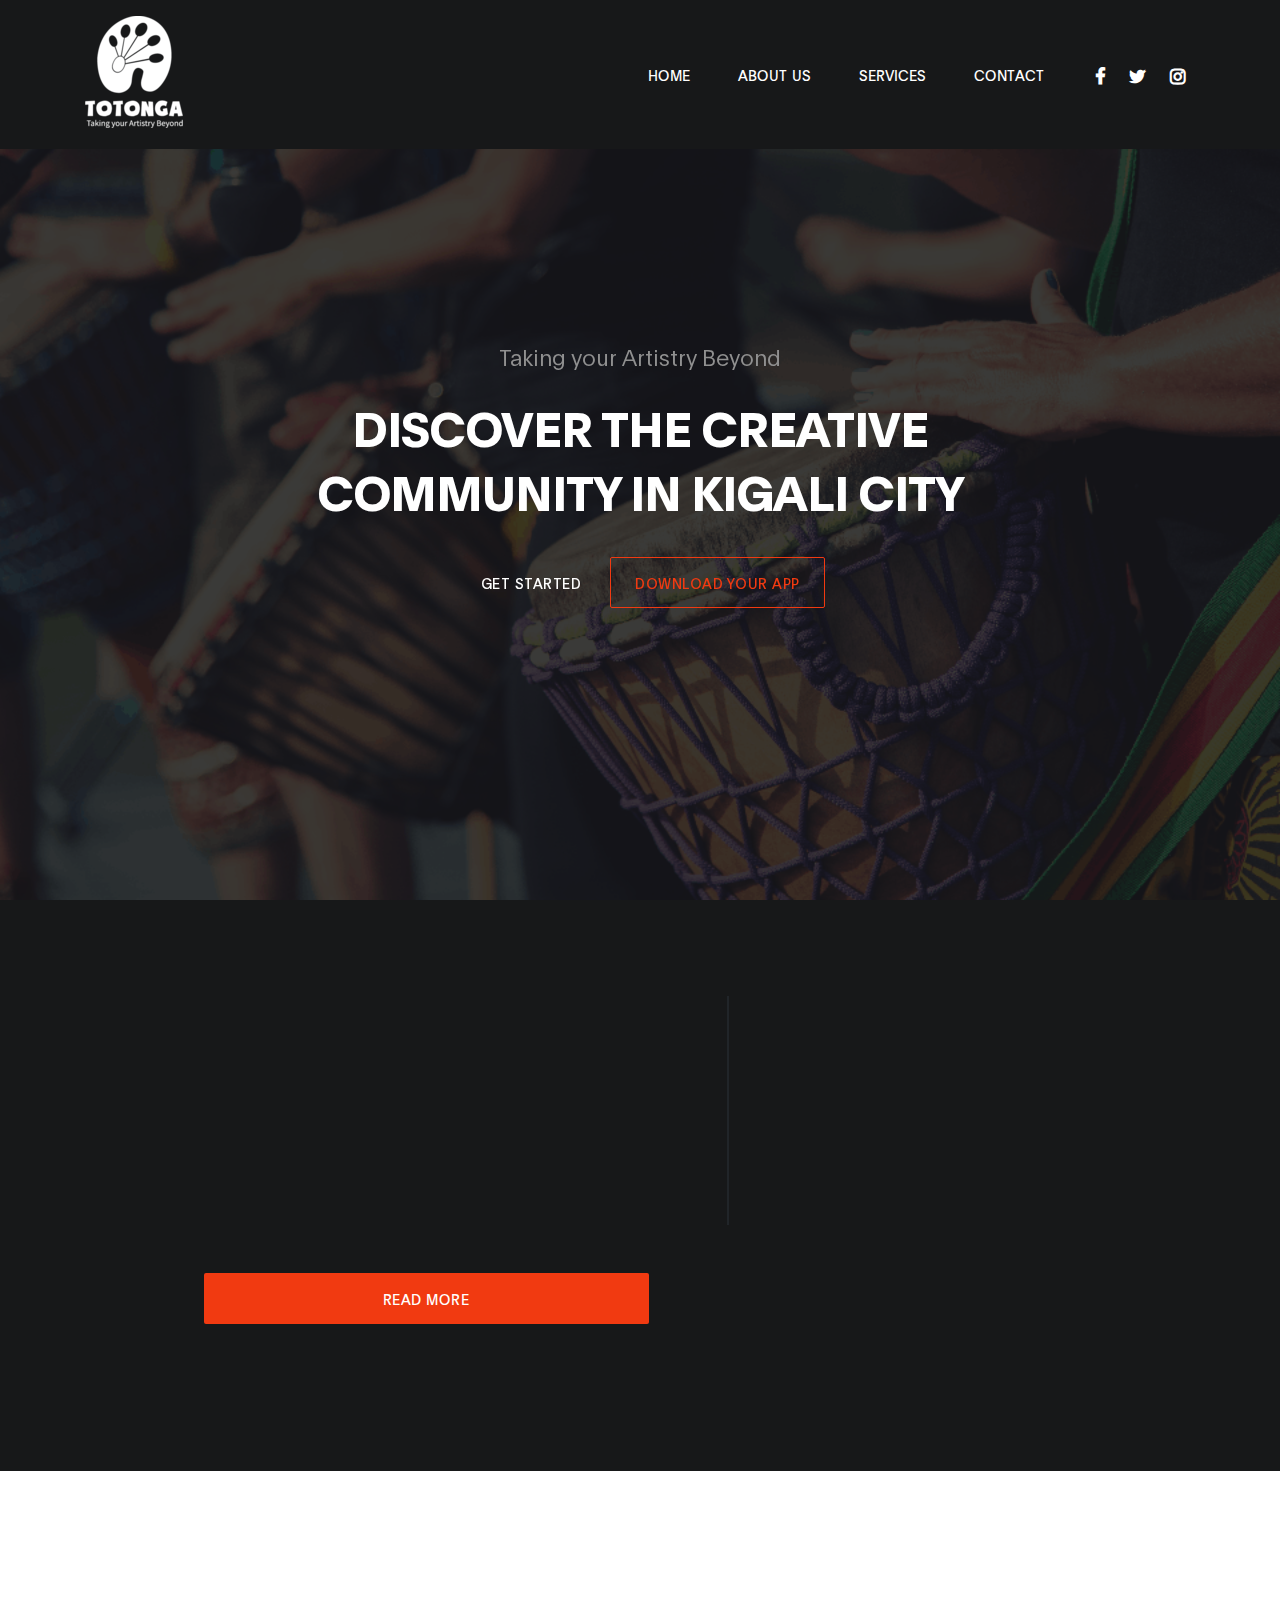
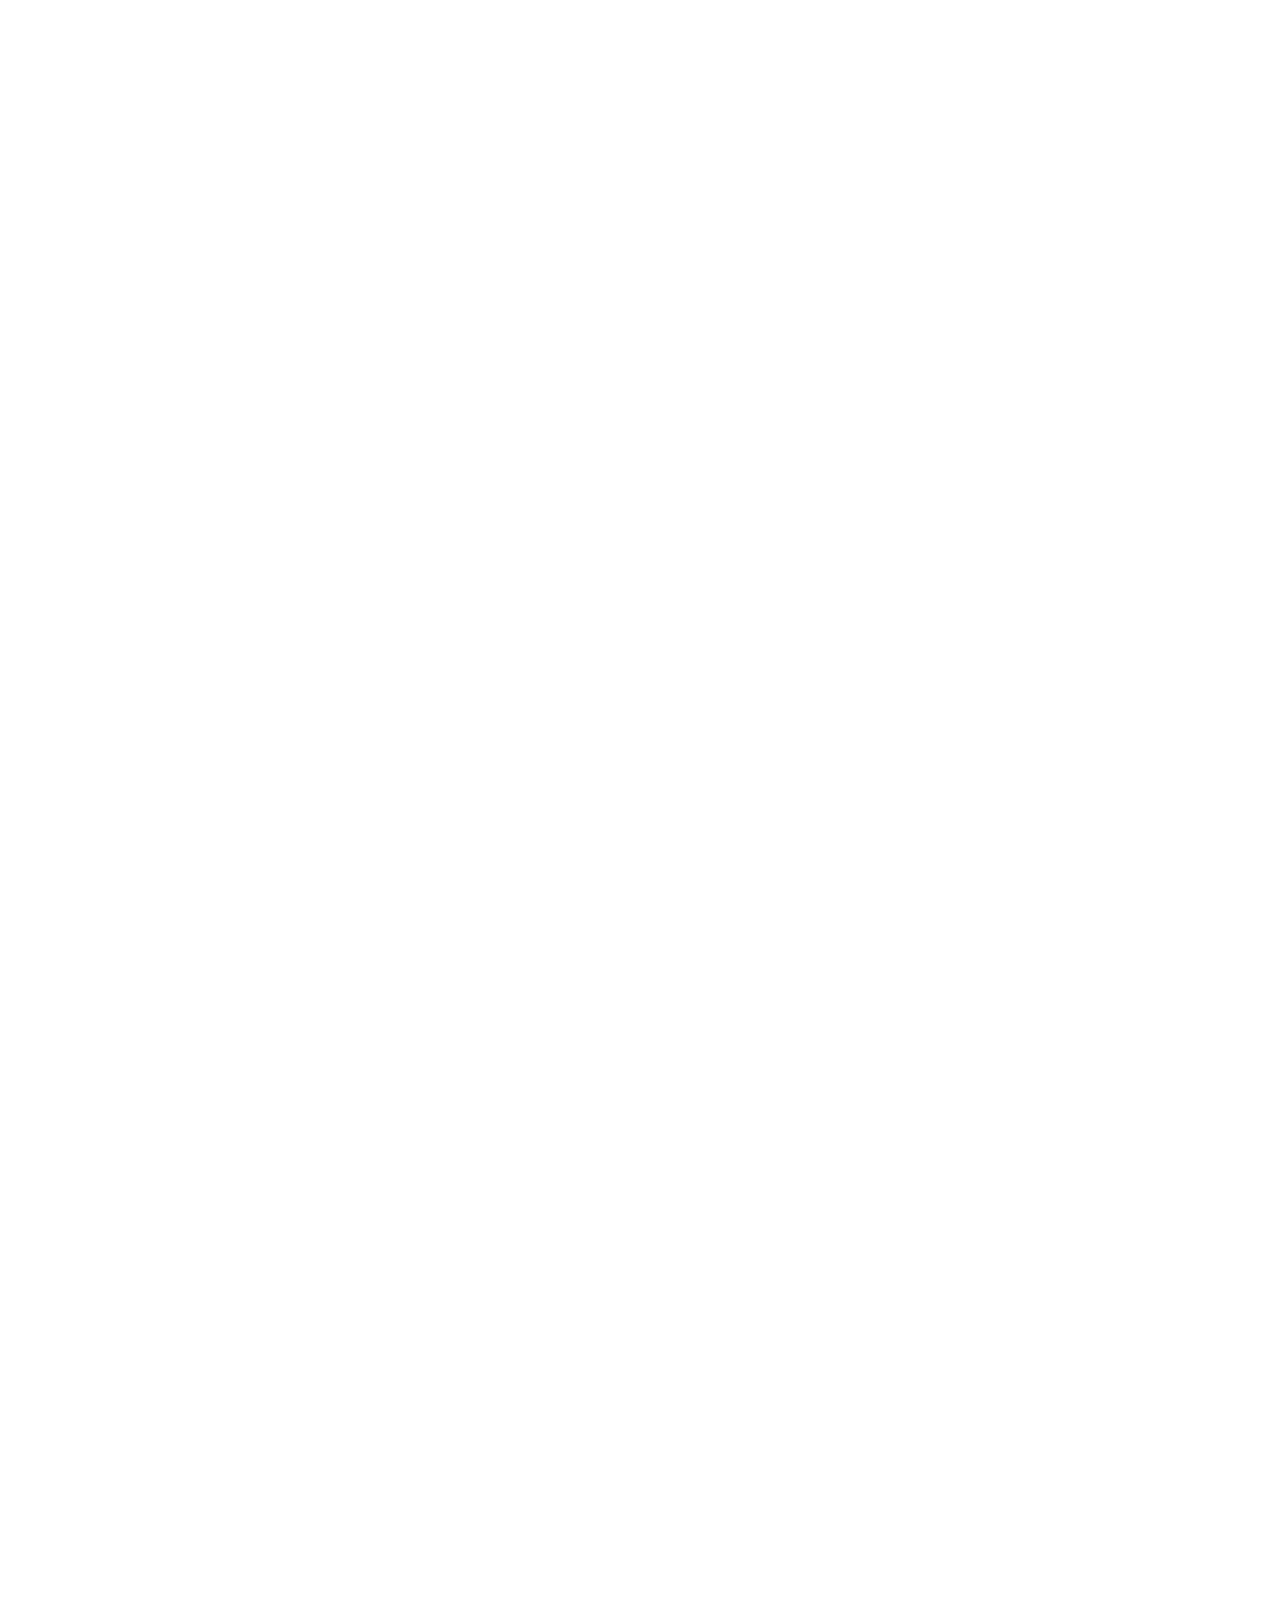
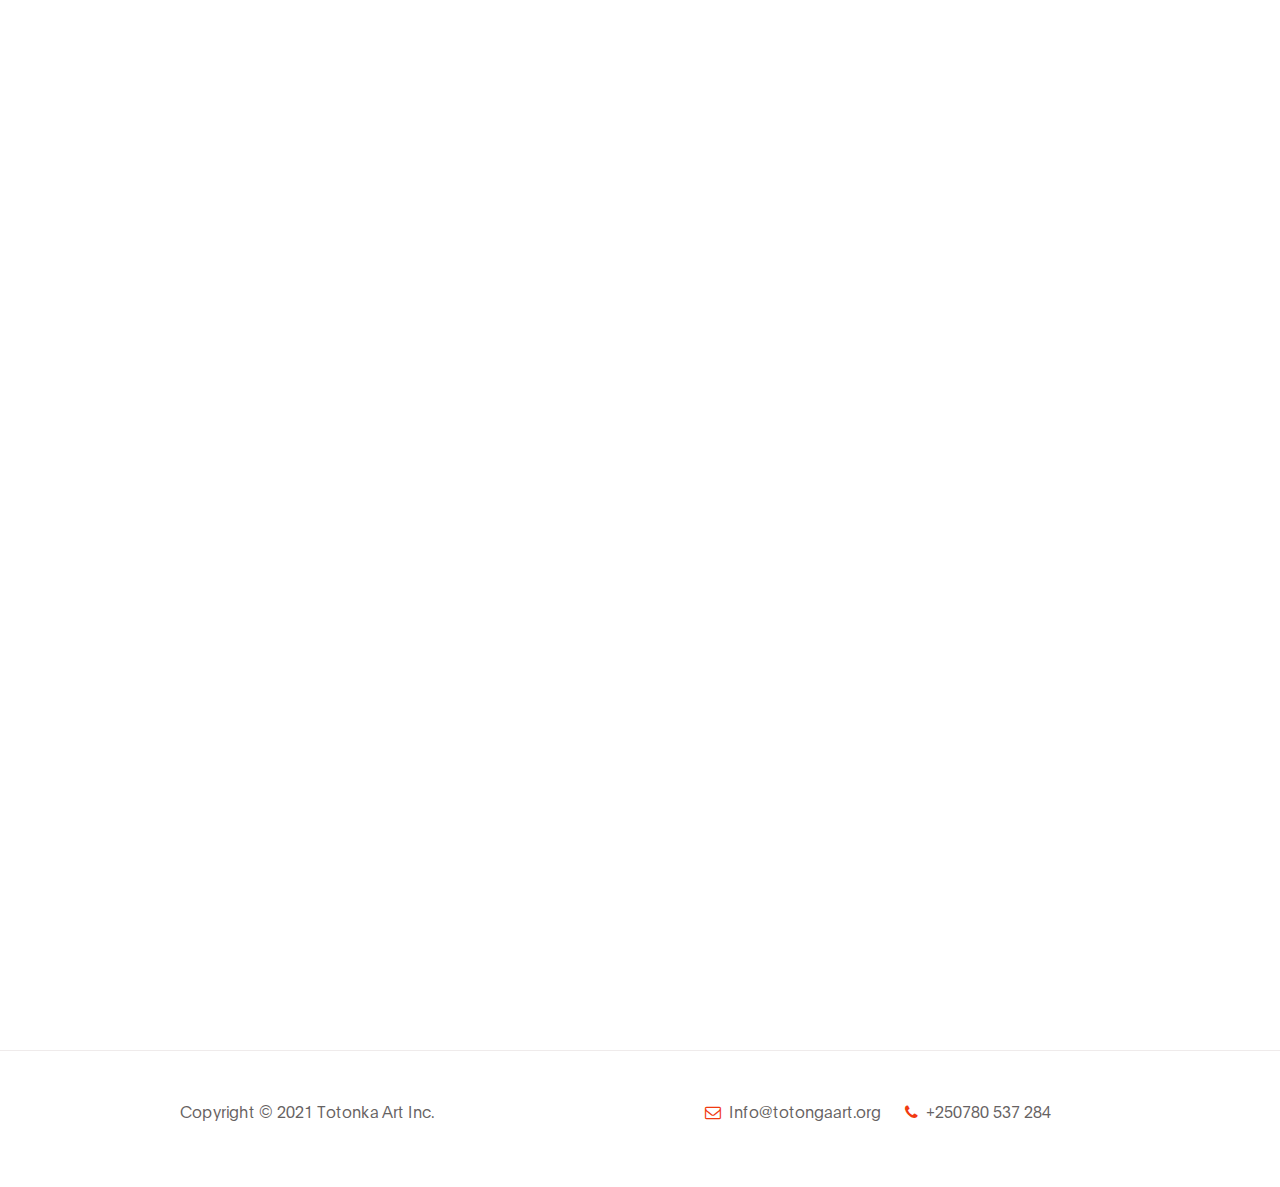
==== about.html @ 91b8739f "totonga arts" ====
<!DOCTYPE html>
<html lang="en">

<head>

    <title>Totonga Art </title>

    <meta charset="UTF-8">
    <meta http-equiv="X-UA-Compatible" content="IE=Edge">
    <meta name="description" content="">
    <meta name="keywords" content="">
    <meta name="author" content="">
    <meta name="viewport" content="width=device-width, initial-scale=1, maximum-scale=1">

    <link rel="stylesheet" href="css/bootstrap.min.css">
    <link rel="stylesheet" href="css/font-awesome.min.css">
    <link rel="stylesheet" href="css/aos.css">

    <!-- MAIN CSS -->
    <link rel="stylesheet" href="css/tooplate-gymso-style.css">

</head>

<body data-spy="scroll" data-target="#navbarNav" data-offset="50">

    <!-- MENU BAR -->
    <nav class="navbar navbar-expand-lg fixed-top">
        <div class="container">

            <a class="navbar-brand" href="index.html"><img src="images/logo.png"></a>

            <button class="navbar-toggler" type="button" data-toggle="collapse" data-target="#navbarNav"
                aria-controls="navbarNav" aria-expanded="false" aria-label="Toggle navigation">
                <span class="navbar-toggler-icon"></span>
            </button>

            <div class="collapse navbar-collapse" id="navbarNav">
                <ul class="navbar-nav ml-lg-auto">
                    <li class="nav-item">
                        <a href="index.html" class="nav-link smoothScroll">Home</a>
                    </li>

                    <li class="nav-item">
                        <a href="about.html" class="nav-link smoothScroll">About Us</a>
                    </li>

                    <li class="nav-item">
                        <a href="service.html" class="nav-link smoothScroll">Services</a>
                    </li>

                    <li class="nav-item">
                        <a href="#contact" class="nav-link smoothScroll">Contact</a>
                    </li>
                </ul>

                <ul class="social-icon ml-lg-3">
                    <li><a href="#" class="fa fa-facebook"></a></li>
                    <li><a href="#" class="fa fa-twitter"></a></li>
                    <li><a href="#" class="fa fa-instagram"></a></li>
                </ul>
            </div>

        </div>
    </nav>


    <!-- HERO -->
    <section class="hero d-flex flex-column justify-content-center align-items-center" id="home">

        <div class="bg-overlay"></div>

        <div class="container">
            <div class="row">

                <div class="col-lg-8 col-md-10 mx-auto col-12">
                    <div class="hero-text mt-5 text-center">

                        <h6 data-aos="fade-up" data-aos-delay="300">Taking your Artistry Beyond</h6>

                        <h1 class="text-white" data-aos="fade-up" data-aos-delay="500">Discover the Creative Community
                            in Kigali City</h1>

                        <a href="#feature" class="btn custom-btn mt-3" data-aos="fade-up" data-aos-delay="600">Get
                            started</a>

                        <a href="#about" class="btn custom-btn bordered mt-3" data-aos="fade-up"
                            data-aos-delay="700">Download your app</a>

                    </div>
                </div>

            </div>
        </div>
    </section>


    <section class="feature" id="feature">
        <div class="container">
            <div class="row">

                <div class="d-flex flex-column justify-content-center ml-lg-auto mr-lg-5 col-lg-5 col-md-6 col-12">
                    <h2 class="mb-3 text-white" data-aos="fade-up">New to Totonga Art?</h2>

                    <h6 class="mb-4 text-white" data-aos="fade-up"> Connecting artistry with digital
                        technology in Afrika</h6>

                    <p data-aos="fade-up" data-aos-delay="200">Using our tech based product to guide emerging
                        creatives into maximizing their fullest potentials and equipping them with
                        <a rel="nofollow" href="" target="_parent">the right</a> production and distribution tools
                        needed for their artistry.
                    </p>

                    <a href="leadership.html" class="btn custom-btn bg-color mt-3" data-target="_parent">Read More</a>
                    <a href="#" class="btn custom-btn bg-color mt-3" data-aos="fade-up" data-aos-delay="300"
                     data-toggle="modal" data-target="#membershipForm">Become a member today</a>
                </div>

                <div class="mr-lg-auto mt-3 col-lg-4 col-md-6 col-12">
                    <div class="about-working-hours">
                        <div>

                            <h2 class="mb-4 text-white" data-aos="fade-up" data-aos-delay="500">Working hours</h2>

                            <strong class="d-block" data-aos="fade-up" data-aos-delay="600">Sunday : Closed</strong>

                            <strong class="mt-3 d-block" data-aos="fade-up" data-aos-delay="700">Monday -
                                Friday</strong>

                            <p data-aos="fade-up" data-aos-delay="800">7:00 AM - 10:00 PM</p>

                            <strong class="mt-3 d-block" data-aos="fade-up" data-aos-delay="700">Saturday</strong>

                            <p data-aos="fade-up" data-aos-delay="800">6:00 AM - 4:00 PM</p>
                        </div>
                    </div>
                </div>
            </div>

        </div>
        </div>
    </section>


    <!-- ABOUT -->
    


    <!-- CLASS -->
    <section class="class section" id="class">
        <div class="container">
            <div class="row">

                <div class="col-lg-12 col-12 text-center mb-5">
                    <h6 data-aos="fade-up">What we do 
                    </h6>

                    <h2 data-aos="fade-up" data-aos-delay="200">Our Work</h2>
                </div>

                <div class="col-lg-4 col-md-6 col-12" data-aos="fade-up" data-aos-delay="400">
                    <div class="class-thumb">
                        <img src="images/class/dessiminate.png" class="img-fluid" alt="Class">

                        <div class="class-info">
                            <h3 class="mb-1">We Give Info 
                            </h3>
                            <p class="mt-3">Our Product gives information on almost all creative activities in Kigali, Rwanda, and Freetown, Sierra Leone. Once a customer login into our app or platform, they will access comprehensive data on    Production Houses, Art Centers,  Fashion Companies, Film Makers & Producers, Instrumentalists, Studios,  Sound Engineers & Producers, Cinematographers & More. 
                            </p>
                        </div>
                    </div>
                </div>

                <div class="mt-5 mt-lg-0 mt-md-0 col-lg-4 col-md-6 col-12" data-aos="fade-up" data-aos-delay="500">
                    <div class="class-thumb">
                        <img src="images/class/brand.jpg" class="img-fluid" alt="Class">

                        <div class="class-info">
                            <h3 class="mb-1">We Receive Info</h3>

                            <p class="mt-3">Our product can only give what we have!.  We collect data on almost all creative activities ranging from  Production Houses, Art Centers,  Fashion Companies, Film Makers & Producers, Instrumentalists, Studios,  Sound Engineers & Producers, Cinematographers & More.  We then input that information into our database and make it generally accessible to our customers.  
                            </p>
                        </div>
                    </div>
                </div>

                <div class="mt-5 mt-lg-0 col-lg-4 col-md-6 col-12" data-aos="fade-up" data-aos-delay="600">
                    <div class="class-thumb">
                        <img src="images/class/pic.jpg" class="img-fluid" alt="Class">

                        <div class="class-info">
                            <h3 class="mb-1">We disseminate Info</h3>

                            <p class="mt-3">Once you become a customer of Totonga Art, we genuinely promote your business at all levels. We use all our social media channels to promote your art, including branding and promotion from our official YOUTUBE and  App subscription channels. </p>
                        </div>
                    </div>
                </div>

            </div>
        </div>
    </section>
    <section class="class section" id="class">
        <div class="container">
            <div class="row">

                <div class="col-lg-12 col-12 text-center mb-5">
                    <h6 data-aos="fade-up">What we do 
                    </h6>

                    <h2 data-aos="fade-up" data-aos-delay="200">Our Work</h2>
                </div>

                <div class="col-lg-4 col-md-6 col-12" data-aos="fade-up" data-aos-delay="400">
                    <div class="class-thumb">
                        <img src="images/class/dessiminate.png" class="img-fluid" alt="Class">

                        <div class="class-info">
                            <h3 class="mb-1">We Give Info 
                            </h3>
                            <p class="mt-3">Our Product gives information on almost all creative activities in Kigali, Rwanda, and Freetown, Sierra Leone. Once a customer login into our app or platform, they will access comprehensive data on    Production Houses, Art Centers,  Fashion Companies, Film Makers & Producers, Instrumentalists, Studios,  Sound Engineers & Producers, Cinematographers & More. 
                            </p>
                        </div>
                    </div>
                </div>

                <div class="mt-5 mt-lg-0 mt-md-0 col-lg-4 col-md-6 col-12" data-aos="fade-up" data-aos-delay="500">
                    <div class="class-thumb">
                        <img src="images/class/brand.jpg" class="img-fluid" alt="Class">

                        <div class="class-info">
                            <h3 class="mb-1">We Receive Info</h3>

                            <p class="mt-3">Our product can only give what we have!.  We collect data on almost all creative activities ranging from  Production Houses, Art Centers,  Fashion Companies, Film Makers & Producers, Instrumentalists, Studios,  Sound Engineers & Producers, Cinematographers & More.  We then input that information into our database and make it generally accessible to our customers.  
                            </p>
                        </div>
                    </div>
                </div>

                <div class="mt-5 mt-lg-0 col-lg-4 col-md-6 col-12" data-aos="fade-up" data-aos-delay="600">
                    <div class="class-thumb">
                        <img src="images/class/pic.jpg" class="img-fluid" alt="Class">

                        <div class="class-info">
                            <h3 class="mb-1">We disseminate Info</h3>

                            <p class="mt-3">Once you become a customer of Totonga Art, we genuinely promote your business at all levels. We use all our social media channels to promote your art, including branding and promotion from our official YOUTUBE and  App subscription channels. </p>
                        </div>
                    </div>
                </div>

            </div>
        </div>
    </section>


   
    <!-- CONTACT -->
    <section class="contact section" id="contact">
        <div class="container">
            <div class="row">

                <div class="ml-auto col-lg-5 col-md-6 col-12">
                    <h2 class="mb-4 pb-2" data-aos="fade-up" data-aos-delay="200">Feel free to ask anything</h2>

                    <form action="#" method="post" class="contact-form webform" data-aos="fade-up" data-aos-delay="400"
                        role="form">
                        <input type="text" class="form-control" name="cf-name" placeholder="Name">

                        <input type="email" class="form-control" name="cf-email" placeholder="Email">

                        <textarea class="form-control" rows="5" name="cf-message" placeholder="Message"></textarea>

                        <button type="submit" class="form-control" id="submit-button" name="submit">Send
                            Message</button>
                    </form>
                </div>

                <div class="mx-auto mt-4 mt-lg-0 mt-md-0 col-lg-5 col-md-6 col-12">
                    <h2 class="mb-4" data-aos="fade-up" data-aos-delay="600">Where you can <span>find us</span></h2>

                    <p data-aos="fade-up" data-aos-delay="800"><i class="fa fa-map-marker mr-1"></i> KG 601 St,#41, Remera, Kigali, Rwanda.</p>

                    <div class="google-map" data-aos="fade-up" data-aos-delay="900">
                        <iframe
                            src="https://www.google.com/maps/embed?pb=!1m18!1m12!1m3!1d15949.83409167299!2d30.115032818904776!3d-1.970696927012453!2m3!1f0!2f0!3f0!3m2!1i1024!2i768!4f13.1!3m3!1m2!1s0x19dca7b0a3c391f5%3A0x22cc83060ed1bf2c!2sKabeza%2C%20Kigali!5e0!3m2!1sen!2srw!4v1640179967118!5m2!1sen!2srw"
                            width="1920" height="250" frameborder="0" style="border:0;" allowfullscreen=""></iframe>
                    </div>
                </div>
            </div>
        </div>
    </section>


    <!-- FOOTER -->
    <footer class="site-footer">
        <div class="container">
            <div class="row">

                <div class="ml-auto col-lg-4 col-md-5">
                    <p class="copyright-text">Copyright &copy; 2021 Totonka Art Inc.</p>
                </div>

                <div class="d-flex justify-content-center mx-auto col-lg-5 col-md-7 col-12">
                    <p class="mr-4">
                        <i class="fa fa-envelope-o mr-1"></i>
                        <a href="mailto:Info@totongaart.org ">Info@totongaart.org </a>
                    </p>

                    <p><i class="fa fa-phone mr-1"></i> +250780 537 284
                    </p>
                </div>

            </div>
        </div>
    </footer>

    <!-- Modal -->
    <div class="modal fade" id="membershipForm" tabindex="-1" role="dialog" aria-labelledby="membershipFormLabel"
        aria-hidden="true">
        <div class="modal-dialog" role="document">

            <div class="modal-content">
                <div class="modal-header">

                    <h2 class="modal-title" id="membershipFormLabel">Membership Form</h2>

                    <button type="button" class="close" data-dismiss="modal" aria-label="Close">
                        <span aria-hidden="true">&times;</span>
                    </button>
                </div>

                <div class="modal-body">
                    <form class="membership-form webform" role="form">
                        <input type="text" class="form-control" name="cf-name" placeholder="John Doe">

                        <input type="email" class="form-control" name="cf-email" placeholder="Johndoe@gmail.com">

                        <input type="tel" class="form-control" name="cf-phone" placeholder="123-456-7890"
                            pattern="[0-9]{3}-[0-9]{3}-[0-9]{4}" required>

                        <textarea class="form-control" rows="3" name="cf-message"
                            placeholder="Additional Message"></textarea>

                        <button type="submit" class="form-control" id="submit-button" name="submit">Submit
                            Button</button>

                        <div class="custom-control custom-checkbox">
                            <input type="checkbox" class="custom-control-input" id="signup-agree">
                            <label class="custom-control-label text-small text-muted" for="signup-agree">I agree to the
                                <a href="#">Terms &amp;Conditions</a>
                            </label>
                        </div>
                    </form>
                </div>

                <div class="modal-footer"></div>

            </div>
        </div>
    </div>

    <!-- SCRIPTS -->
    <script src="js/jquery.min.js"></script>
    <script src="js/bootstrap.min.js"></script>
    <script src="js/aos.js"></script>
    <script src="js/smoothscroll.js"></script>
    <script src="js/custom.js"></script>

</body>

</html>
---- css/tooplate-gymso-style.css ----
/*

Totonga Art

*/


  @font-face {
      font-family: 'Plain';
      src: url('../fonts/Plain-Regular.woff2') format('woff2'),
          url('../fonts/Plain-Regular.woff') format('woff');
      font-weight: normal;
      font-style: normal;
  }

  @font-face {
      font-family: 'Plain';
      src: url('../fonts/Plain-Light.woff2') format('woff2'),
          url('../fonts/Plain-Light.woff') format('woff');
      font-weight: 300;
      font-style: normal;
  }

  @font-face {
      font-family: 'Plain';
      src: url('../fonts/Plain-Bold.woff2') format('woff2'),
          url('../fonts/Plain-Bold.woff') format('woff');
      font-weight: bold;
      font-style: normal;
  }

  :root {
    --primary-color:        #f13a11;
    --white-color:          #ffffff;
    --dark-color:           #171819;
    --about-bg-color:       #f9f9f9;

    --gray-color:           #909090;
    --link-color:           #404040;
    --p-color:              #666262;

    --base-font-family:     'Plain', sans-serif;
    --font-weight-bold:     bold;
    --font-weight-normal:   normal;
    --font-weight-light:    300;
    --font-weight-thin:     100;

    --h1-font-size:         48px;
    --h2-font-size:         36px;
    --h3-font-size:         28px;
    --h4-font-size:         24px;
    --h5-font-size:         22px;
    --h6-font-size:         22px;
    --p-font-size:          18px;
    --base-font-size:       16px;
    --menu-font-size:       14px;

    --border-radius-large:  100%;
    --border-radius-small:  2px;
  }


  body {
    background: var(--white-color);
    font-family: var(--base-font-family);
  }


  /*---------------------------------------
     TYPOGRAPHY              
  -----------------------------------------*/

  h1,h2,h3,h4,h5,h6 {
    font-weight: var(--font-weight-thin);
    line-height: normal;
  }

  h1 {
    font-size: var(--h1-font-size);
    font-weight: var(--font-weight-bold);
    letter-spacing: -1px;
    text-transform: uppercase;
    margin: 20px 0;
  }

  h2 {
    font-size: var(--h2-font-size);
    font-weight: var(--font-weight-bold);
    letter-spacing: -2px;
  }

  h3 {
    font-size: var(--h3-font-size);
    font-weight: var(--font-weight-bold);
    letter-spacing: -1px;
    margin: 0;
  }

  h4 {
    font-size: var(--h4-font-size);
  }

  h5 {
    font-size: var(--h5-font-size);
  }

  h6 {
    color: var(--gray-color);
    font-size: var(--h6-font-size);
    line-height: inherit;
    margin: 0;
  }

  p {
    color: var(--p-color);
    font-size: var(--p-font-size);
    font-weight: var(--font-weight-light);
    line-height: 1.5em;
  }

  b, 
  strong {
    font-weight: var(--font-weight-bold);
    letter-spacing: 0;
  }

  .section {
    padding: 7rem 0;
  }


  /* BUTTON */

  .custom-btn {
    background: transparent;
    border-radius: var(--border-radius-small);
    padding: 14px 24px;
    color: var(--white-color);
    font-size: var(--menu-font-size);
    font-weight: var(--font-weight-normal);
    text-transform: uppercase;
    letter-spacing: 0.5px;
    white-space: nowrap;
    transition: all 0.3s ease;
  }

  .custom-btn:hover {
    color: var(--primary-color);
  }

  .custom-btn:focus {
    box-shadow: none;
  }

  .custom-btn.bordered:hover,
  .custom-btn.bordered:focus,

  .custom-btn.bg-color:hover,
  .custom-btn.bg-color:focus {
    background: var(--white-color);
    border-color: transparent;
    color: var(--primary-color);
  }

  .bordered {
    border: 1px solid var(--primary-color);
    color: var(--primary-color);
  }

  .bg-color {
    background: var(--primary-color);
    color: var(--white-color);
  }



  /*---------------------------------------
     GENERAL               
  -----------------------------------------*/

  * {
    -webkit-box-sizing: border-box;
    -moz-box-sizing: border-box;
    box-sizing: border-box;
  }

  *::before,
  *::after {
    -webkit-box-sizing: border-box;
    -moz-box-sizing: border-box;
    box-sizing: border-box;
  }

  a {
    color: var(--link-color);
    font-weight: normal;
    text-decoration: none;
    transition: all 0.3s ease;
  }

  a:hover, 
  a:active, 
  a:focus {
    color: var(--primary-color);
    outline: none;
    text-decoration: none;
  }


  /* BG OVERLAY */

  .bg-overlay {
    background: var(--dark-color);
    position: absolute;
    top: 0;
    right: 0;
    bottom: 0;
    left: 0;
    width: 100%;
    height: 100%;
    opacity: 0.85;
  }


  /*---------------------------------------
     MODAL              
  -----------------------------------------*/

  .modal-content {
    padding: 2rem 3rem;
  }

  .modal-header,
  .modal-body,
  .modal-footer {
    border: 0;
    padding: 0;
  }

  .membership-form a {
    color: var(--primary-color);
  }


  /*---------------------------------------
    FEATURE          
  -----------------------------------------*/

  .feature {
    background: var(--dark-color);
    padding: 5rem 0;
  }


  /*---------------------------------------
     MENU             
  -----------------------------------------*/

  .navbar {
    background: var(--dark-color);
    padding: 1rem;
  }

  .navbar-expand-lg .navbar-nav .nav-link {
    padding-right: 1.5rem;
    padding-left: 1.5rem;
  }

  .navbar-brand {
    color: var(--white-color);
    font-size: var(--h3-font-size);
    font-weight: var(--font-weight-bold);
    line-height: normal;
    padding-top: 0;
  }

  .nav-item .nav-link {
    display: block;
    color: var(--white-color);
    font-size: var(--menu-font-size);
    font-weight: var(--font-weight-normal);
    text-transform: uppercase;
    padding: 2px 6px;
  }

  .nav-item .nav-link.active,
  .nav-item .nav-link:hover {
    color: var(--primary-color);
  }

  .navbar .social-icon li a {
    color: var(--white-color);
  }

  .navbar-toggler {
    border: 0;
    padding: 0;
    cursor: pointer;
    margin: 0 10px 0 0;
    width: 30px;
    height: 35px;
    outline: none;
  }

  .navbar-toggler:focus {
    outline: none;
  }

  .navbar-toggler[aria-expanded="true"] .navbar-toggler-icon {
    background: transparent;
  }

  .navbar-toggler[aria-expanded="true"] .navbar-toggler-icon::before,
  .navbar-toggler[aria-expanded="true"] .navbar-toggler-icon::after {
    transition: top 300ms 50ms ease, -webkit-transform 300ms 350ms ease;
    transition: top 300ms 50ms ease, transform 300ms 350ms ease;
    transition: top 300ms 50ms ease, transform 300ms 350ms ease, -webkit-transform 300ms 350ms ease;
    top: 0;
  }

  .navbar-toggler[aria-expanded="true"] .navbar-toggler-icon::before {
    transform: rotate(45deg);
  }

  .navbar-toggler[aria-expanded="true"] .navbar-toggler-icon::after {
    transform: rotate(-45deg);
  }

  .navbar-toggler .navbar-toggler-icon {
    background: var(--primary-color);
    transition: background 10ms 300ms ease;
    display: block;
    width: 30px;
    height: 2px;
    position: relative;
  }

  .navbar-toggler .navbar-toggler-icon::before,
  .navbar-toggler .navbar-toggler-icon::after {
    transition: top 300ms 350ms ease, -webkit-transform 300ms 50ms ease;
    transition: top 300ms 350ms ease, transform 300ms 50ms ease;
    transition: top 300ms 350ms ease, transform 300ms 50ms ease, -webkit-transform 300ms 50ms ease;
    position: absolute;
    right: 0;
    left: 0;
    background: var(--primary-color);
    width: 30px;
    height: 2px;
    content: '';
  }

  .navbar-toggler .navbar-toggler-icon::before {
    top: -8px;
  }

  .navbar-toggler .navbar-toggler-icon::after {
    top: 8px;
  }

  /*---------------------------------------
     HERO              
  -----------------------------------------*/

  .hero {
    background-image: url('../images/hero-bg.jpg');
    background-size: cover;
    background-position: top;
    background-repeat: no-repeat;
    vertical-align: middle;
    min-height: 100vh;
    position: relative;
  }


  /*---------------------------------------
     CLASS               
  -----------------------------------------*/

  .class-info {
    background: var(--white-color);
    box-shadow: 6px 0 38px rgba(20,20,20,0.10);
    border-radius: 0 0 2px 2px;
    padding: 1rem 2rem;
    position: relative;
  }

  .class-info img {
    border-radius: 2px 2px 0 0;
  }

  .class-info strong {
    color: var(--gray-color);
  }

  .class-price {
    background: var(--primary-color);
    border-radius: var(--border-radius-large);
    color: var(--white-color);
    font-weight: var(--font-weight-bold);
    display: block;
    position: absolute;
    top: 2rem;
    right: 2rem;
    width: 3.5rem;
    height: 3.5rem;
    line-height: 3.5rem;
    text-align: center;
  }


  /*---------------------------------------
     SCHEDULE             
  -----------------------------------------*/

  .schedule {
    background: var(--dark-color);
  }

  .schedule-table {
    display: table;
    border: 0;
    text-align: center;
  }

  .schedule-table strong,
  .schedule-table span {
    display: block;
    text-align: center;
  }

  .schedule-table strong {
    color: var(--white-color);
  }

  .schedule-table span {
    color: var(--gray-color);
  }

  .schedule-table span,
  .schedule-table small {
    font-size: var(--menu-font-size);
    text-transform: uppercase;
  }

  .schedule-table small {
    position: relative;
    top: 10px;
  }

  .table .thead-light th,
  .schedule-table tr td:first-child {
    background: var(--primary-color);
    border: 1px solid #212122;
    color: var(--white-color);
  }

  .schedule-table .thead-light th {
    border-bottom: 0;
    text-transform: uppercase;
  }

  .table-bordered td, 
  .table-bordered th {
    border: 1px solid #212122;
  }

  .table-bordered td {
    padding-bottom: 22px;
  }

  .table td, .table th {
    padding: 1rem;
  }


  /*---------------------------------------
      ABOUT & TEAM            
  -----------------------------------------*/

  .about {
    background: var(--about-bg-color);
  }

  .about-working-hours {
    border-left: 2px solid;
    padding-left: 3.5rem;
  }

  .about-working-hours strong {
    color: var(--white-color);
    opacity: 0.85;
  }

  .team-thumb {
    position: relative;
  }

  .team-info {
    background: var(--white-color);
    border-radius: 0 0 2px 2px;
    box-shadow: 6px 0 38px rgba(20,20,20,0.10);
    padding: 20px;
    position: relative;
  }

  .team-info span {
    font-weight: var(--font-weight-light);
    opacity: 0.85;
  }

  .team-info .social-icon {
    position: absolute;
    top: 10px;
    right: 20px;
  }

  .team-info .social-icon li {
    display: block;
  }


  /*---------------------------------------
     CONTACT              
  -----------------------------------------*/

  .webform input,
  button#submit-button {
    height: calc(2.25rem + 20px);
  }

  .form-control {
    border-radius: var(--border-radius-small);
    margin: 1.3rem 0;
  }

  .form-control:focus {
    box-shadow: none;
    border-color: var(--dark-color);
  }

  button#submit-button {
    background: var(--dark-color);
    border-color: transparent;
    color: var(--white-color);
    cursor: pointer;
    transition: all 0.3s ease;
  }

  button#submit-button:hover {
    background: var(--primary-color);
  }

  .contact h2 + p {
    max-width: 90%;
  }

  .google-map {
    border-top: 1px solid #efebeb;
    margin-top: 2.5rem;
    padding-top: 2.5rem;
  }

  .google-map iframe {
    width: 100%;
  }


  /*---------------------------------------
     FOOTER              
  -----------------------------------------*/

  .site-footer {
    border-top: 1px solid #efebeb;
    padding: 3rem 0;
  }

  .site-footer a {
    color: var(--p-color);
    font-weight: var(--font-weight-light);
  }

  .site-footer p {
    font-size: var(--base-font-size);
  }

  .contact .fa,
  .site-footer .fa {
    color: var(--primary-color);
  }


  /*---------------------------------------
     SOCIAL ICON              
  -----------------------------------------*/

  .social-icon {
    position: relative;
    padding: 0;
    margin: 5px 0 0 0;
  }

  .social-icon li {
    display: inline-block;
    list-style: none;
  }

  .social-icon li a {
    text-decoration: none;
    display: inline-block;
    color: var(--p-color);
    font-size: var(--p-font-size);
    font-weight: var(--font-weight-bold);
    margin: 5px 10px;
    text-align: center;
  }

  .social-icon li a:hover {
    color: var(--primary-color);
  }


  /*---------------------------------------
     RESPONSIVE STYLES              
  -----------------------------------------*/

  @media screen and (max-width: 992px) {

    .section {
      padding: 5rem 0;
    }

    .nav-item .nav-link {
      padding: 6px;
    }

    .navbar .social-icon {
      margin-top: 22px;
    }

    .navbar-collapse,
    .site-footer {
      text-align: center;
    }

    .schedule-table {
      display: block;
    }

    .modal-content {
      padding: 2rem;
    }
  }

  @media screen and (max-width: 767px) {

    h1 {
      font-size: 38px;
    }

    .about-working-hours {
      border-left: 0;
      padding: 22px 0 0 0;
    }

    .contact h2 span {
      display: block;
    }
  }
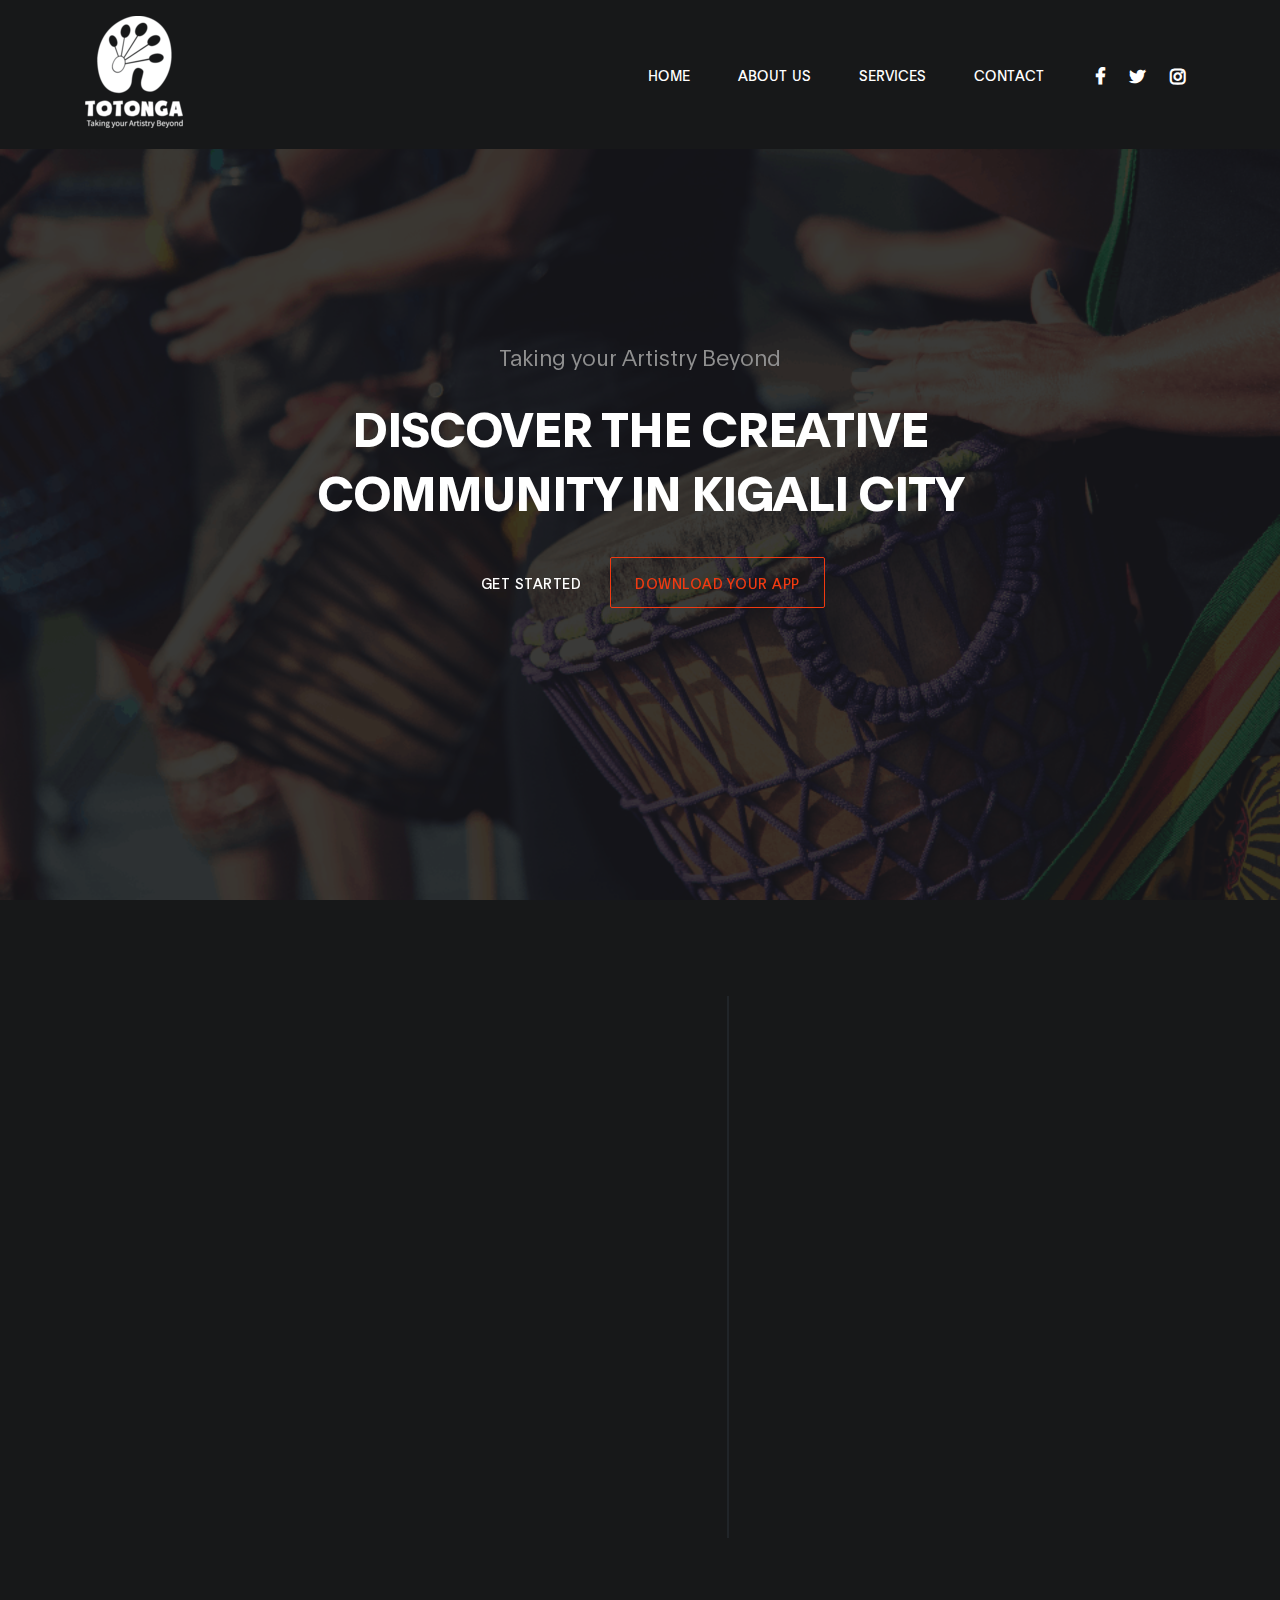
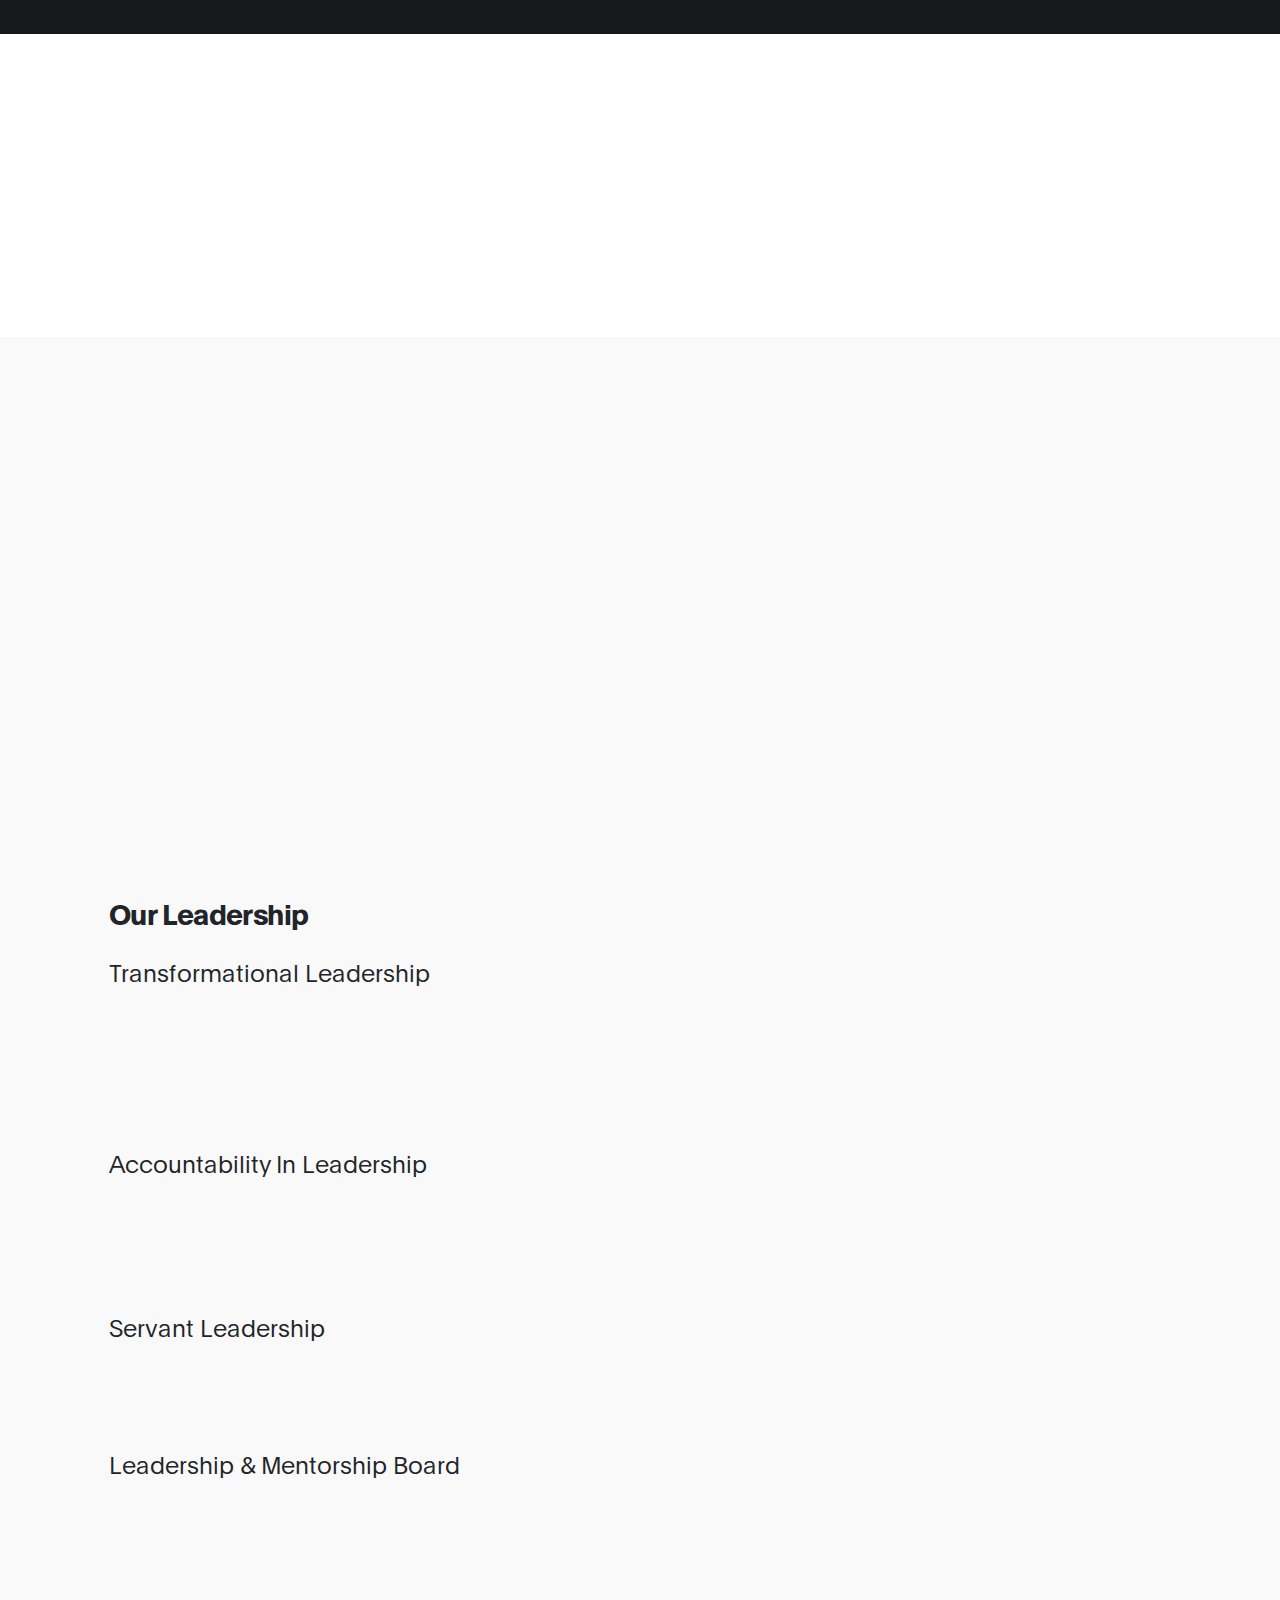
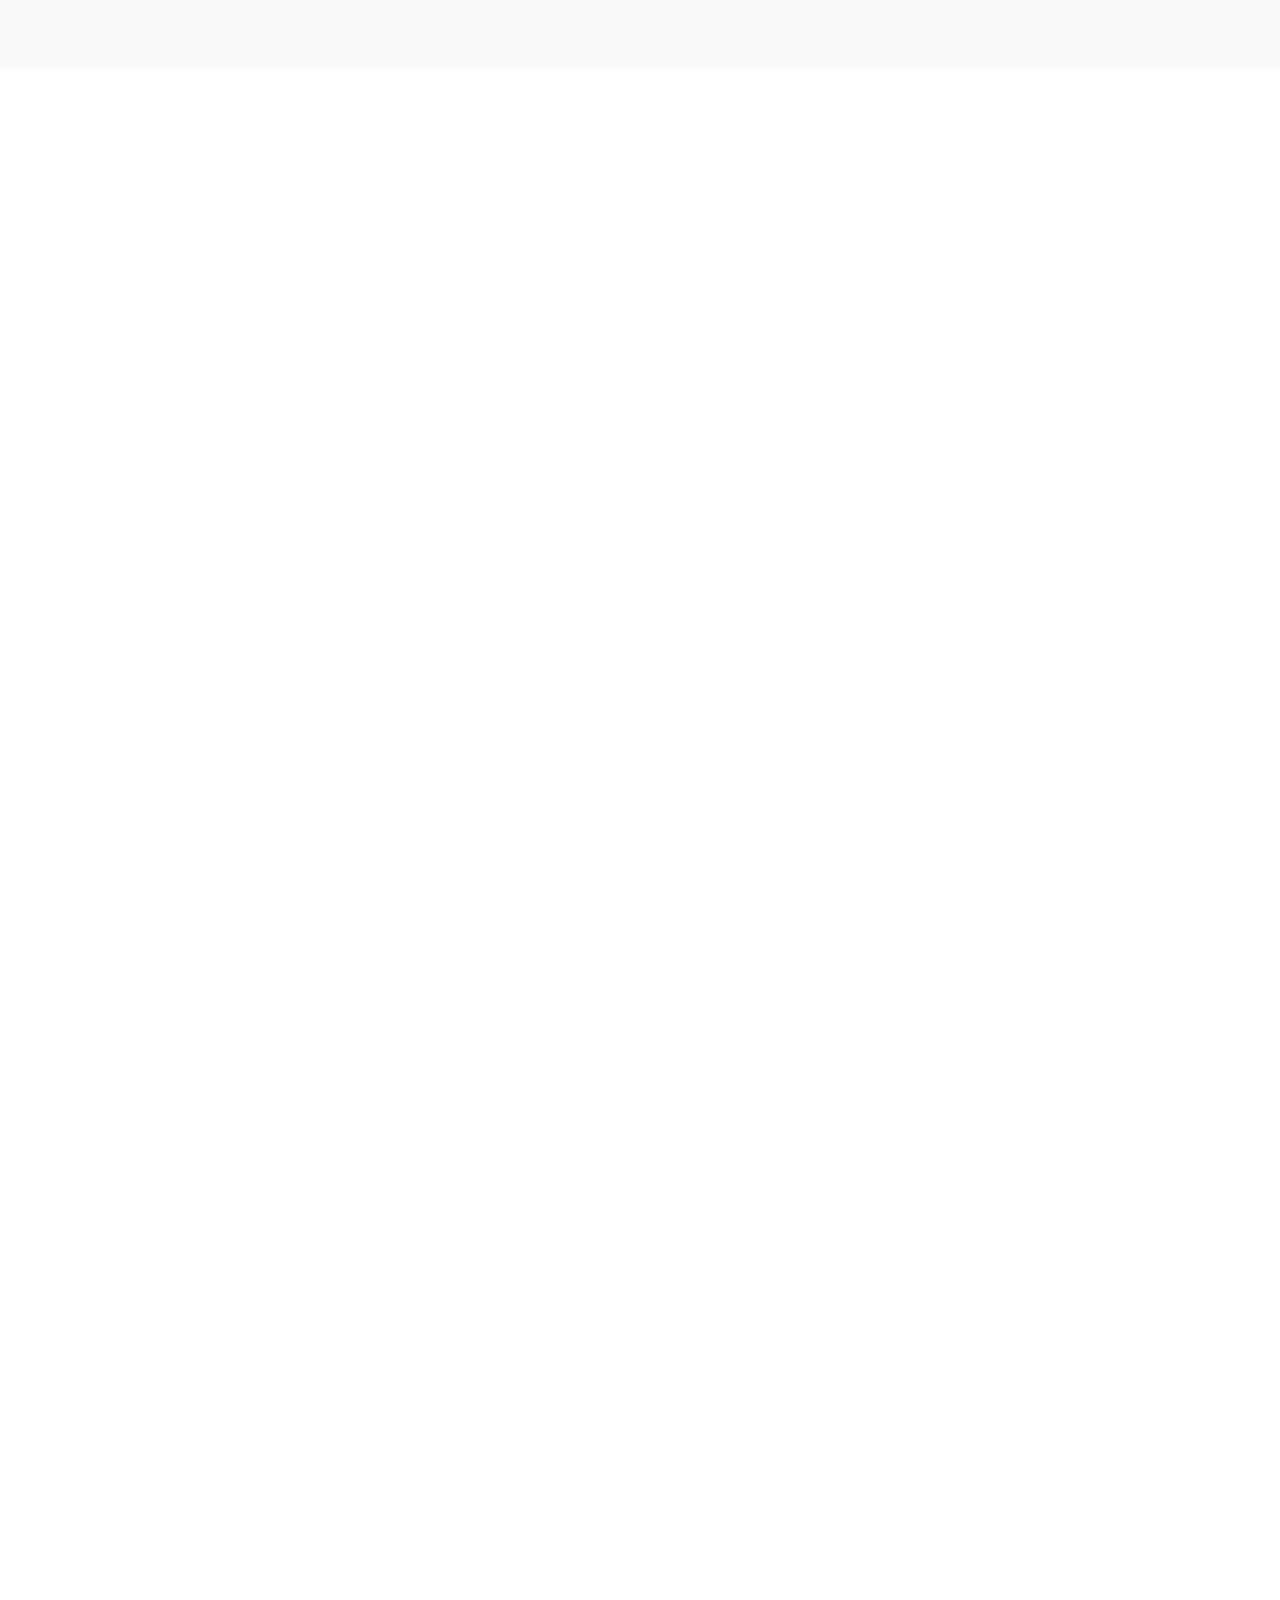
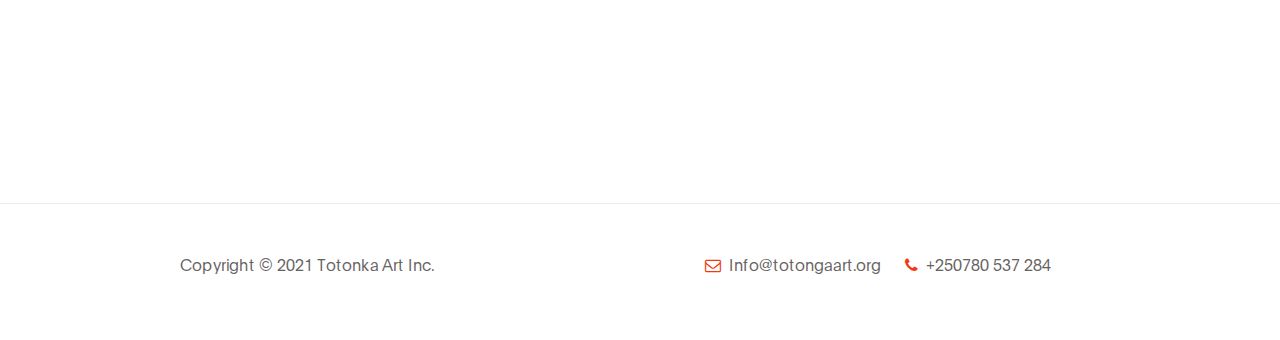
==== commit 89738ba0: "new changes" ====
--- a/about.html
+++ b/about.html
@@ -83,7 +83,7 @@
                         <a href="#feature" class="btn custom-btn mt-3" data-aos="fade-up" data-aos-delay="600">Get
                             started</a>
 
-                        <a href="#about" class="btn custom-btn bordered mt-3" data-aos="fade-up"
+                        <a href="#" class="btn custom-btn bordered mt-3" data-aos="fade-up"
                             data-aos-delay="700">Download your app</a>
 
                     </div>
@@ -99,38 +99,42 @@
             <div class="row">
 
                 <div class="d-flex flex-column justify-content-center ml-lg-auto mr-lg-5 col-lg-5 col-md-6 col-12">
-                    <h2 class="mb-3 text-white" data-aos="fade-up">New to Totonga Art?</h2>
-
-                    <h6 class="mb-4 text-white" data-aos="fade-up"> Connecting artistry with digital
-                        technology in Afrika</h6>
-
-                    <p data-aos="fade-up" data-aos-delay="200">Using our tech based product to guide emerging
-                        creatives into maximizing their fullest potentials and equipping them with
-                        <a rel="nofollow" href="" target="_parent">the right</a> production and distribution tools
-                        needed for their artistry.
-                    </p>
-
-                    <a href="leadership.html" class="btn custom-btn bg-color mt-3" data-target="_parent">Read More</a>
+                    <h2 class="mb-3 text-white" data-aos="fade-up">Our Story</h2>
+
+                    <h6 class="mb-4 text-white" data-aos="fade-up"> About Us </h6>
+
+                    <p data-aos="fade-up" data-aos-delay="200">Totonga Art is a tech-based solution that focuses on
+                        creating a single digital business space for emerging creatives in Rwanda and Sierra Leone. Our
+                        product is a directory/database that provides our customers with all the information they need
+                        for artistry in the specific country. We look forward to integrating modern day technology with
+                        art while creating a hybrid where both disciplines will benefit the broader creative community
+                        in Afrika.
+
+                    </p>
+
                     <a href="#" class="btn custom-btn bg-color mt-3" data-aos="fade-up" data-aos-delay="300"
-                     data-toggle="modal" data-target="#membershipForm">Become a member today</a>
+                        data-toggle="modal" data-target="#membershipForm">Become a member today</a>
                 </div>
 
                 <div class="mr-lg-auto mt-3 col-lg-4 col-md-6 col-12">
                     <div class="about-working-hours">
                         <div>
 
-                            <h2 class="mb-4 text-white" data-aos="fade-up" data-aos-delay="500">Working hours</h2>
-
-                            <strong class="d-block" data-aos="fade-up" data-aos-delay="600">Sunday : Closed</strong>
-
-                            <strong class="mt-3 d-block" data-aos="fade-up" data-aos-delay="700">Monday -
-                                Friday</strong>
-
-                            <p data-aos="fade-up" data-aos-delay="800">7:00 AM - 10:00 PM</p>
-
-                            <strong class="mt-3 d-block" data-aos="fade-up" data-aos-delay="700">Saturday</strong>
-
-                            <p data-aos="fade-up" data-aos-delay="800">6:00 AM - 4:00 PM</p>
+                            <h2 class="mb-4 text-white" data-aos="fade-up" data-aos-delay="500">Mission</h2>
+                            <p data-aos="fade-up" data-aos-delay="800">Using our tech based product
+                                to guide emerging creatives into maximizing their fullest potentials and equipping them
+                                with the right, production and distribution tools needed for their artistry.</p>
+
+                            <h2 class="mb-4 text-white" data-aos="fade-up" data-aos-delay="500">Vision</h2>
+
+                            <p data-aos="fade-up" data-aos-delay="800">“Building a creative
+                                art industry that embraces digital technology in Afrika”</p>
+
+                            <h2 class="mb-4 text-white" data-aos="fade-up" data-aos-delay="500">Philosophy
+                            </h2>
+
+                            <p data-aos="fade-up" data-aos-delay="800">We believe that technology can be used to grow
+                                artistry </p>
                         </div>
                     </div>
                 </div>
@@ -142,16 +146,176 @@
 
 
     <!-- ABOUT -->
-    
+
 
 
     <!-- CLASS -->
+    <section>
+        <div class="#" data-aos="fade-up" data-aos-delay="600">
+            <div class="class-thumb">
+                <div class="class-info">
+                    <center>
+                        <h3 class="mb-1">History</h3>
+                        <p class="mt-3">When our ( CEO - Albert Paul Moifula) landed on the shores of Kigali Rwanda in
+                            (2018) he found out that accessing information about the creative art in Rwanda was not on
+                            easy display. He could not connect with the more extensive community of creatives in Rwanda.
+                            In pursuit of changing this narrative, Albert puts together a team to build an app that will
+                            provide information about all kinds of art in Rwanda. By 2020 the team was ready to launch
+                            the Totonga Art idea and started operations in Rwanda and Sierra Leone. With this tech base
+                            solution, our team is looking forward to digitizing the creative art industry of Africa.
+                        </p>
+                        <a href="#" class="btn custom-btn bg-color mt-3" data-target="_parent">Learn More</a>
+                    </center>
+                </div>
+            </div>
+        </div>
+    </section>
+    <!-- ABOUT -->
+    <section class="about section" id="about">
+        <div class="container">
+            <div class="row">
+
+                <div class="mt-lg-5 mb-lg-0 mb-4 col-lg-5 col-md-10 mx-auto col-12">
+                    <h2 class="mb-4" data-aos="fade-up" data-aos-delay="300">Our Team</h2>
+
+                    <p data-aos="fade-up" data-aos-delay="400">Totonga Art is a tech-based solution that focuses on
+                        creating a single digital business space for emerging creatives in Rwanda and Sierra Leone. Our
+                        product is a directory/Database that provides our customers with all the information they need
+                        for artistry in the specific country.
+                    </p>
+                    <p data-aos="fade-up" data-oas-delays="400">We look forward to integrating modern day technology
+                        with art while creating a hybrid where both disciplines will benefit the broader creative
+                        community in Afrika.
+                    </p>
+                    <br>
+                    <h3>Our Leadership </h3>
+                    <br>
+                    <h4>Transformational Leadership</h4>
+                    <p data-aos="fade-up" data-aos-delay="500">
+                        At Totonga Art, we apply what is best fit to the benefit of our customers. We constantly keep
+                        our leadership open-minded enough to your feedback while creating a balance between giving your
+                        best product and service at all times.
+                    </p>
+                    <h4>Accountability In Leadership</h4>
+                    <p data-aos="fade-up" data-aos-delay="500">
+                        We are accountable to our customers and partners at all times. We believe actions have
+                        consequences, and our customers are always right!. We must make our customers understand.
+                    </p>
+                    <h4>Servant Leadership </h4>
+                    <p data-aos="fade-up" data-aos-delay="500">
+                        We practice servant leadership at all levels. At totonga art, we relate not only as workers and
+                        co-workers but also as a family because we are family.
+                    </p>
+                    <h4>Leadership & Mentorship Board </h4>
+                    <p data-aos="fade-up" data-aos-delay="500">
+                        We are open to transformational leadership and mentorship.
+                    </p>
+
+                </div>
+
+                <div class="ml-lg-auto col-lg-3 col-md-6 col-12" data-aos="fade-up" data-aos-delay="700">
+                    <div class="team-thumb">
+                        <a href="albert.html"><img src="images/team/team-image.jpg" class="img-fluid" alt="Trainer"></a>
+
+                        <div class="team-info d-flex flex-column">
+
+                            <h3>Moi Albert</h3>
+                            <span>Chief Executive Officer</span>
+
+                            <ul class="social-icon mt-3">
+                                <li><a href="#" class="fa fa-twitter"></a></li>
+                                <li><a href="#" class="fa fa-instagram"></a></li>
+                            </ul>
+                        </div>
+                    </div>
+                    <div class="team-thumb">
+                        <a href="kaja.html"><img src="images/team/team-image.jpg" class="img-fluid" alt="Trainer"></a>
+
+                        <div class="team-info d-flex flex-column">
+
+                            <h3>Kaja</h3>
+                            <span>Chief Finance Officer</span>
+
+                            <ul class="social-icon mt-3">
+                                <li><a href="#" class="fa fa-twitter"></a></li>
+                                <li><a href="#" class="fa fa-instagram"></a></li>
+                            </ul>
+                        </div>
+                    </div>
+                    <div class="team-thumb">
+                        <a href="gretta.html"><img src="images/team/team-image.jpg" class="img-fluid" alt="Trainer"></a>
+
+                        <div class="team-info d-flex flex-column">
+
+                            <h3>Gretta</h3>
+                            <span>Chief Marketing Officer</span>
+
+                            <ul class="social-icon mt-3">
+                                <li><a href="#" class="fa fa-twitter"></a></li>
+                                <li><a href="#" class="fa fa-instagram"></a></li>
+                            </ul>
+                        </div>
+                    </div>
+                </div>
+
+                <div class="mr-lg-auto mt-5 mt-lg-0 mt-md-0 col-lg-3 col-md-6 col-12" data-aos="fade-up"
+                    data-aos-delay="800">
+                    <div class="team-thumb">
+                        <a href="sankoh.html"><img src="images/team/team-image01.jpg" class="img-fluid"
+                                alt="Trainer"></a>
+
+                        <div class="team-info d-flex flex-column">
+
+                            <h3>Sankoh</h3>
+                            <span>Chief Tech Officer</span>
+
+                            <ul class="social-icon mt-3">
+                                <li><a href="#" class="fa fa-instagram"></a></li>
+                                <li><a href="#" class="fa fa-facebook"></a></li>
+                            </ul>
+                        </div>
+                    </div>
+                    <div class="team-thumb">
+                        <a href="arnaud.html"><img src="images/team/team-image01.jpg" class="img-fluid"
+                                alt="Trainer"></a>
+
+                        <div class="team-info d-flex flex-column">
+
+                            <h3>Arnaud</h3>
+                            <span>Chief Operationg Officer</span>
+
+                            <ul class="social-icon mt-3">
+                                <li><a href="#" class="fa fa-instagram"></a></li>
+                                <li><a href="#" class="fa fa-facebook"></a></li>
+                            </ul>
+                        </div>
+                    </div>
+                    <div class="team-thumb">
+                        <a href="julius.html"><img src="images/team/team-image01.jpg" class="img-fluid"
+                                alt="Trainer"></a>
+
+                        <div class="team-info d-flex flex-column">
+
+                            <h3>Julius</h3>
+                            <span>Company' Secretary </span>
+
+                            <ul class="social-icon mt-3">
+                                <li><a href="#" class="fa fa-instagram"></a></li>
+                                <li><a href="#" class="fa fa-facebook"></a></li>
+                            </ul>
+                        </div>
+                    </div>
+                </div>
+
+            </div>
+        </div>
+    </section>
     <section class="class section" id="class">
         <div class="container">
             <div class="row">
 
                 <div class="col-lg-12 col-12 text-center mb-5">
-                    <h6 data-aos="fade-up">What we do 
+                    <h6 data-aos="fade-up">What we do
                     </h6>
 
                     <h2 data-aos="fade-up" data-aos-delay="200">Our Work</h2>
@@ -162,9 +326,13 @@
                         <img src="images/class/dessiminate.png" class="img-fluid" alt="Class">
 
                         <div class="class-info">
-                            <h3 class="mb-1">We Give Info 
+                            <h3 class="mb-1">We Give Info
                             </h3>
-                            <p class="mt-3">Our Product gives information on almost all creative activities in Kigali, Rwanda, and Freetown, Sierra Leone. Once a customer login into our app or platform, they will access comprehensive data on    Production Houses, Art Centers,  Fashion Companies, Film Makers & Producers, Instrumentalists, Studios,  Sound Engineers & Producers, Cinematographers & More. 
+                            <p class="mt-3">Our Product gives information on almost all creative activities in Kigali,
+                                Rwanda, and Freetown, Sierra Leone. Once a customer login into our app or platform, they
+                                will access comprehensive data on Production Houses, Art Centers, Fashion Companies,
+                                Film Makers & Producers, Instrumentalists, Studios, Sound Engineers & Producers,
+                                Cinematographers & More.
                             </p>
                         </div>
                     </div>
@@ -177,7 +345,11 @@
                         <div class="class-info">
                             <h3 class="mb-1">We Receive Info</h3>
 
-                            <p class="mt-3">Our product can only give what we have!.  We collect data on almost all creative activities ranging from  Production Houses, Art Centers,  Fashion Companies, Film Makers & Producers, Instrumentalists, Studios,  Sound Engineers & Producers, Cinematographers & More.  We then input that information into our database and make it generally accessible to our customers.  
+                            <p class="mt-3">Our product can only give what we have!. We collect data on almost all
+                                creative activities ranging from Production Houses, Art Centers, Fashion Companies, Film
+                                Makers & Producers, Instrumentalists, Studios, Sound Engineers & Producers,
+                                Cinematographers & More. We then input that information into our database and make it
+                                generally accessible to our customers.
                             </p>
                         </div>
                     </div>
@@ -190,69 +362,20 @@
                         <div class="class-info">
                             <h3 class="mb-1">We disseminate Info</h3>
 
-                            <p class="mt-3">Once you become a customer of Totonga Art, we genuinely promote your business at all levels. We use all our social media channels to promote your art, including branding and promotion from our official YOUTUBE and  App subscription channels. </p>
-                        </div>
-                    </div>
-                </div>
-
-            </div>
-        </div>
-    </section>
-    <section class="class section" id="class">
-        <div class="container">
-            <div class="row">
-
-                <div class="col-lg-12 col-12 text-center mb-5">
-                    <h6 data-aos="fade-up">What we do 
-                    </h6>
-
-                    <h2 data-aos="fade-up" data-aos-delay="200">Our Work</h2>
-                </div>
-
-                <div class="col-lg-4 col-md-6 col-12" data-aos="fade-up" data-aos-delay="400">
-                    <div class="class-thumb">
-                        <img src="images/class/dessiminate.png" class="img-fluid" alt="Class">
-
-                        <div class="class-info">
-                            <h3 class="mb-1">We Give Info 
-                            </h3>
-                            <p class="mt-3">Our Product gives information on almost all creative activities in Kigali, Rwanda, and Freetown, Sierra Leone. Once a customer login into our app or platform, they will access comprehensive data on    Production Houses, Art Centers,  Fashion Companies, Film Makers & Producers, Instrumentalists, Studios,  Sound Engineers & Producers, Cinematographers & More. 
-                            </p>
-                        </div>
-                    </div>
-                </div>
-
-                <div class="mt-5 mt-lg-0 mt-md-0 col-lg-4 col-md-6 col-12" data-aos="fade-up" data-aos-delay="500">
-                    <div class="class-thumb">
-                        <img src="images/class/brand.jpg" class="img-fluid" alt="Class">
-
-                        <div class="class-info">
-                            <h3 class="mb-1">We Receive Info</h3>
-
-                            <p class="mt-3">Our product can only give what we have!.  We collect data on almost all creative activities ranging from  Production Houses, Art Centers,  Fashion Companies, Film Makers & Producers, Instrumentalists, Studios,  Sound Engineers & Producers, Cinematographers & More.  We then input that information into our database and make it generally accessible to our customers.  
-                            </p>
-                        </div>
-                    </div>
-                </div>
-
-                <div class="mt-5 mt-lg-0 col-lg-4 col-md-6 col-12" data-aos="fade-up" data-aos-delay="600">
-                    <div class="class-thumb">
-                        <img src="images/class/pic.jpg" class="img-fluid" alt="Class">
-
-                        <div class="class-info">
-                            <h3 class="mb-1">We disseminate Info</h3>
-
-                            <p class="mt-3">Once you become a customer of Totonga Art, we genuinely promote your business at all levels. We use all our social media channels to promote your art, including branding and promotion from our official YOUTUBE and  App subscription channels. </p>
-                        </div>
-                    </div>
-                </div>
-
-            </div>
-        </div>
-    </section>
-
-
-   
+                            <p class="mt-3">Once you become a customer of Totonga Art, we genuinely promote your
+                                business at all levels. We use all our social media channels to promote your art,
+                                including branding and promotion from our official YOUTUBE and App subscription
+                                channels. </p>
+                        </div>
+                    </div>
+                </div>
+
+            </div>
+        </div>
+    </section>
+
+
+
     <!-- CONTACT -->
     <section class="contact section" id="contact">
         <div class="container">
@@ -277,7 +400,8 @@
                 <div class="mx-auto mt-4 mt-lg-0 mt-md-0 col-lg-5 col-md-6 col-12">
                     <h2 class="mb-4" data-aos="fade-up" data-aos-delay="600">Where you can <span>find us</span></h2>
 
-                    <p data-aos="fade-up" data-aos-delay="800"><i class="fa fa-map-marker mr-1"></i> KG 601 St,#41, Remera, Kigali, Rwanda.</p>
+                    <p data-aos="fade-up" data-aos-delay="800"><i class="fa fa-map-marker mr-1"></i> KG 601 St,#41,
+                        Remera, Kigali, Rwanda.</p>
 
                     <div class="google-map" data-aos="fade-up" data-aos-delay="900">
                         <iframe
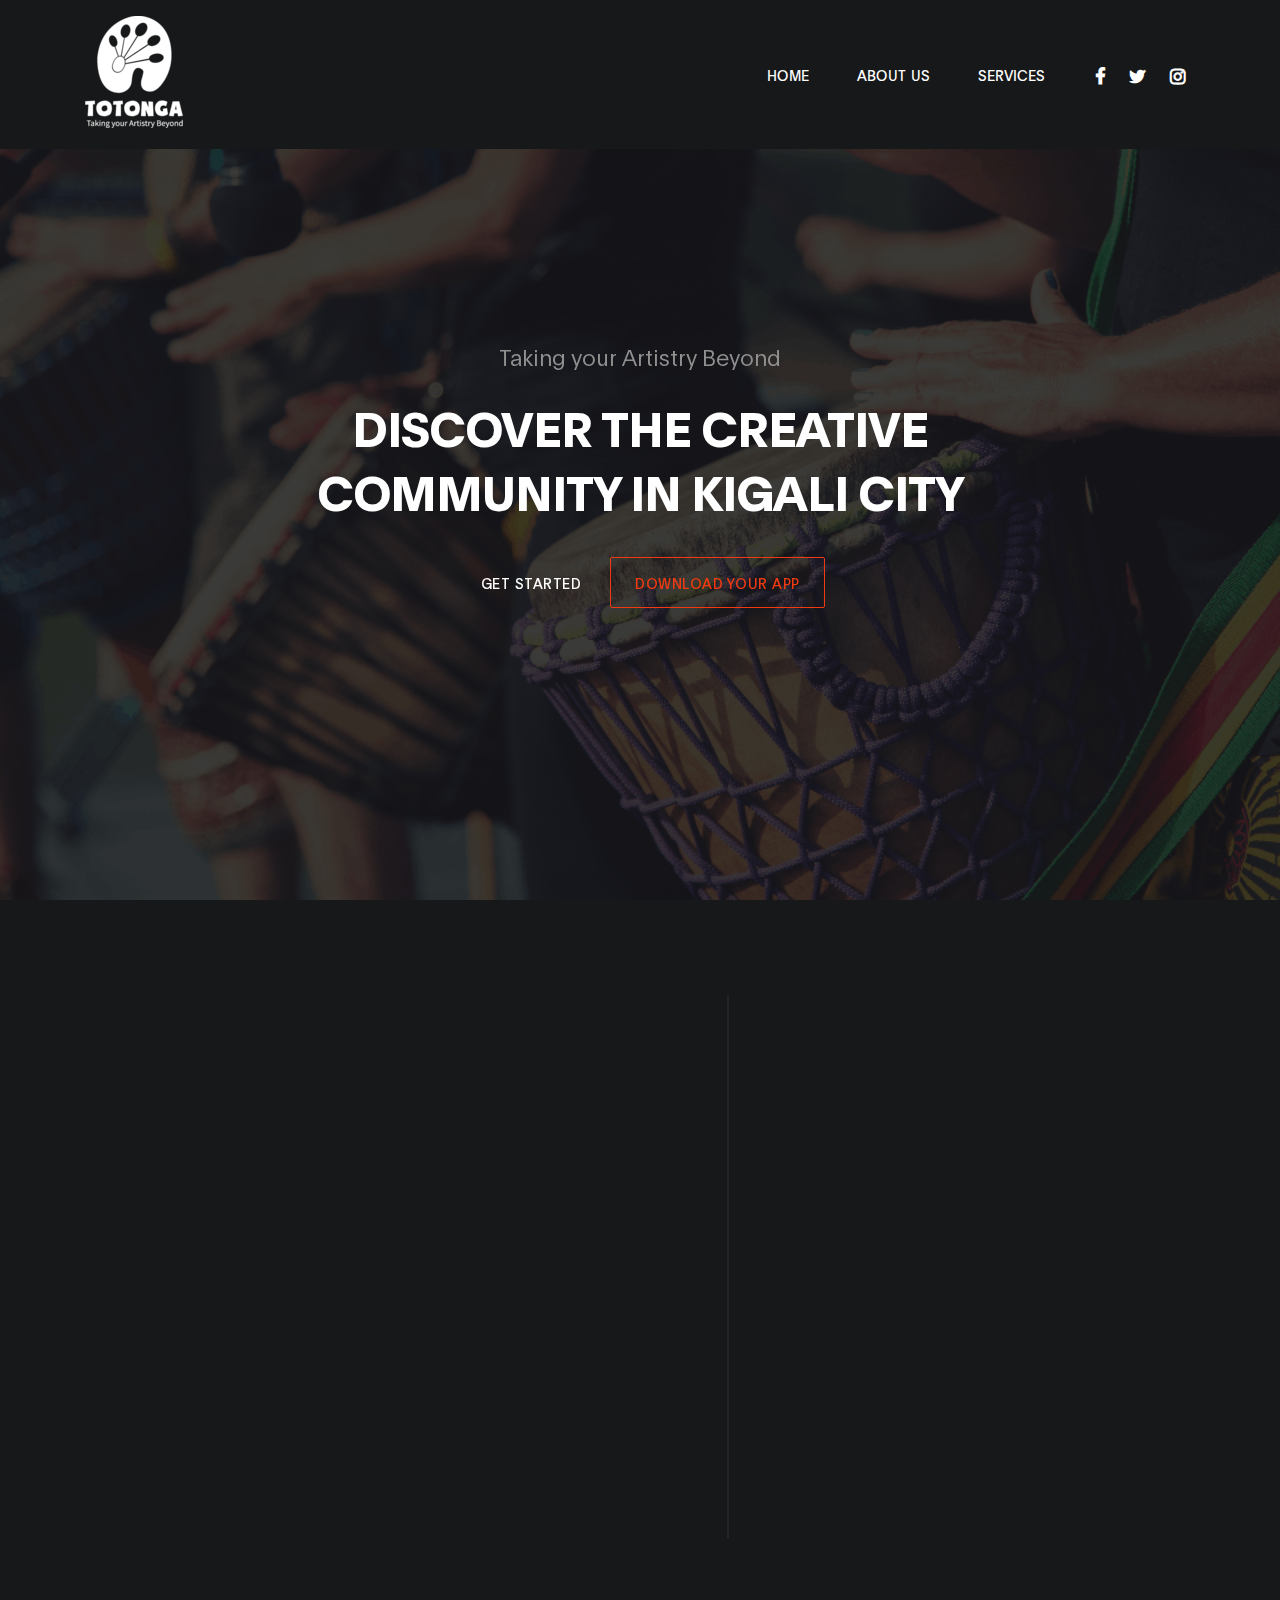
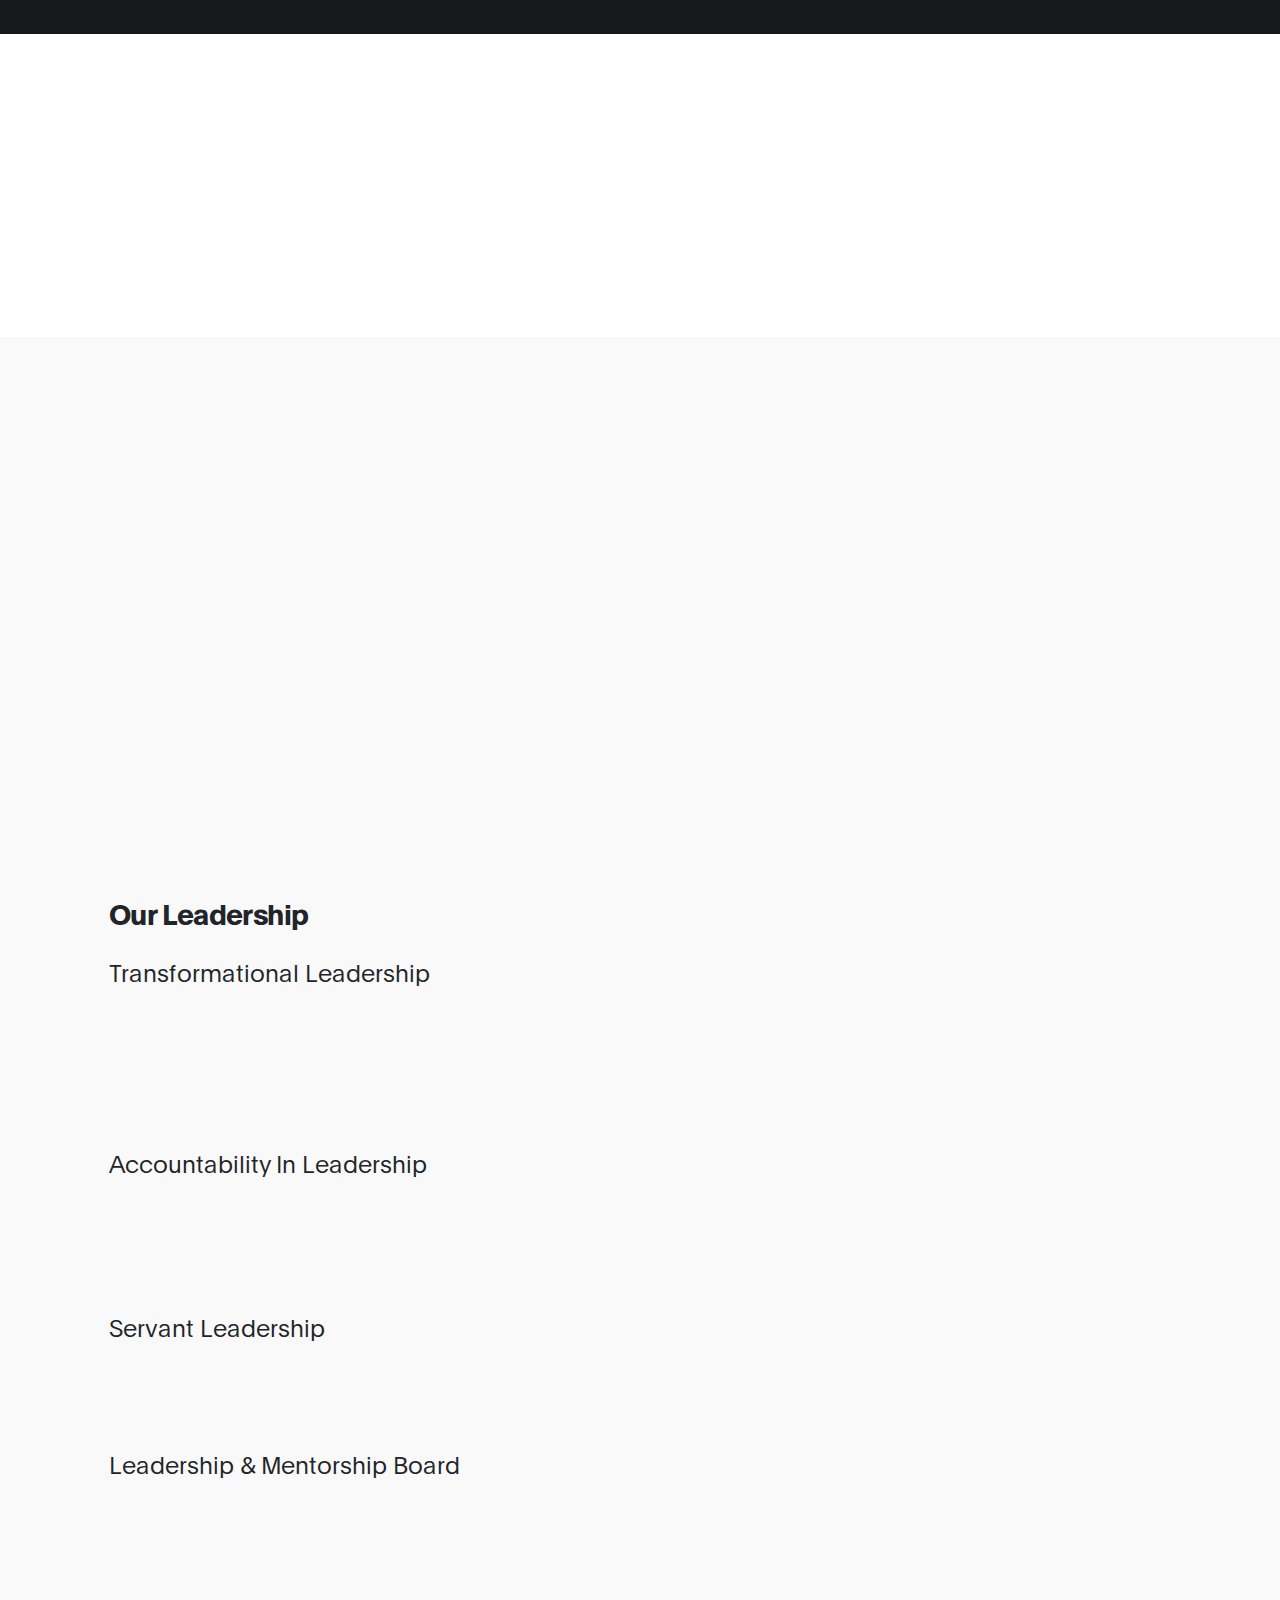
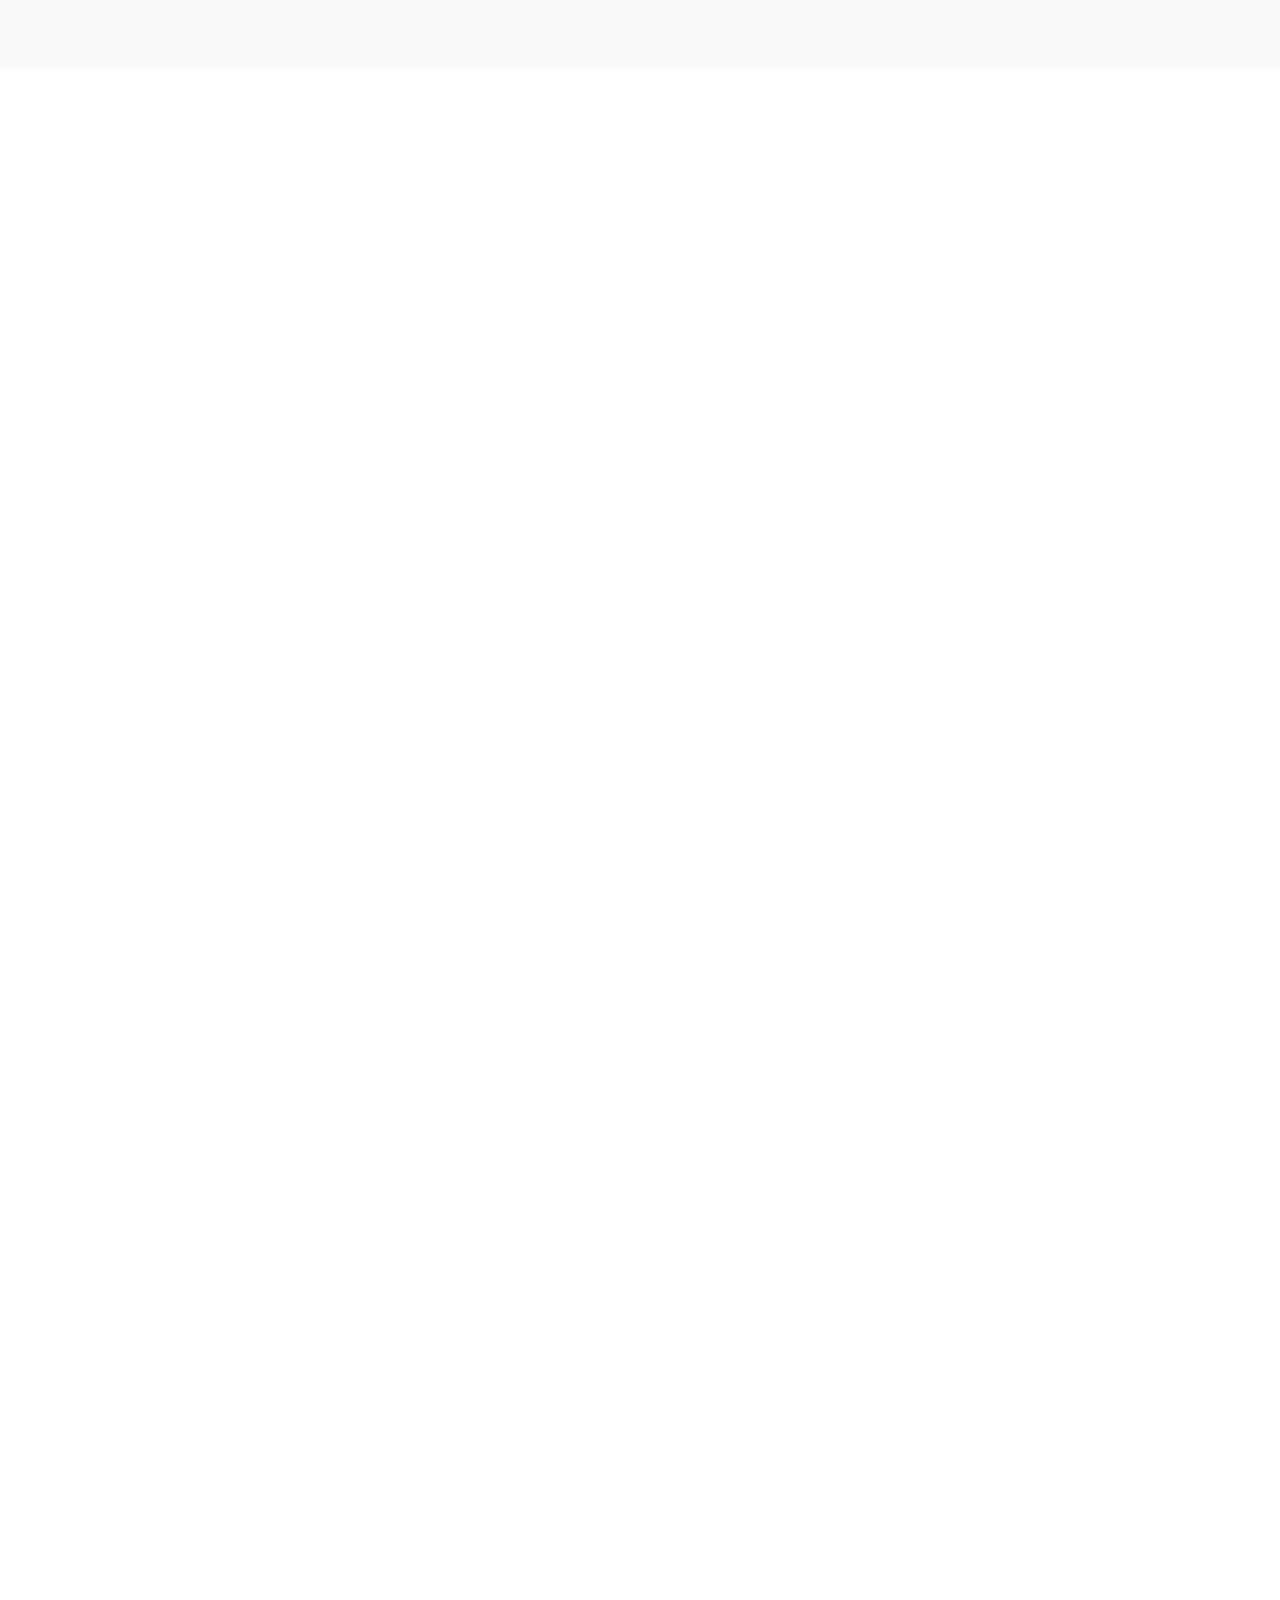
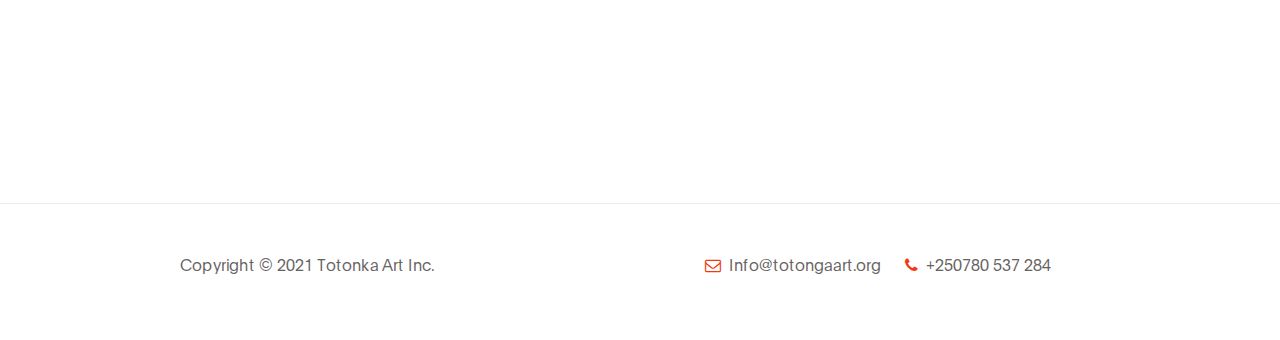
==== commit dd6d3bbc: "new changes" ====
--- a/about.html
+++ b/about.html
@@ -47,16 +47,12 @@
                     <li class="nav-item">
                         <a href="service.html" class="nav-link smoothScroll">Services</a>
                     </li>
-
-                    <li class="nav-item">
-                        <a href="#contact" class="nav-link smoothScroll">Contact</a>
-                    </li>
                 </ul>
 
                 <ul class="social-icon ml-lg-3">
-                    <li><a href="#" class="fa fa-facebook"></a></li>
-                    <li><a href="#" class="fa fa-twitter"></a></li>
-                    <li><a href="#" class="fa fa-instagram"></a></li>
+                    <li><a href="https://www.facebook.com/profile.php?id=100075292253064" class="fa fa-facebook"></a></li>
+                    <li><a href="https://twitter.com/totonga_arts" class="fa fa-twitter"></a></li>
+                    <li><a href="https://www.instagram.com/totongaarts/" class="fa fa-instagram"></a></li>
                 </ul>
             </div>
 
@@ -215,7 +211,7 @@
 
                 <div class="ml-lg-auto col-lg-3 col-md-6 col-12" data-aos="fade-up" data-aos-delay="700">
                     <div class="team-thumb">
-                        <a href="albert.html"><img src="images/team/team-image.jpg" class="img-fluid" alt="Trainer"></a>
+                        <a href="albert.html"><img src="images/team/albert.jpg" class="img-fluid" alt="Trainer"></a>
 
                         <div class="team-info d-flex flex-column">
 
@@ -229,7 +225,7 @@
                         </div>
                     </div>
                     <div class="team-thumb">
-                        <a href="kaja.html"><img src="images/team/team-image.jpg" class="img-fluid" alt="Trainer"></a>
+                        <a href="kaja.html"><img src="images/team/keja.jpg" class="img-fluid" alt="Trainer"></a>
 
                         <div class="team-info d-flex flex-column">
 
@@ -243,7 +239,7 @@
                         </div>
                     </div>
                     <div class="team-thumb">
-                        <a href="gretta.html"><img src="images/team/team-image.jpg" class="img-fluid" alt="Trainer"></a>
+                        <a href="gretta.html"><img src="images/team/gretta.jpg" class="img-fluid" alt="Trainer"></a>
 
                         <div class="team-info d-flex flex-column">
 
@@ -261,12 +257,12 @@
                 <div class="mr-lg-auto mt-5 mt-lg-0 mt-md-0 col-lg-3 col-md-6 col-12" data-aos="fade-up"
                     data-aos-delay="800">
                     <div class="team-thumb">
-                        <a href="sankoh.html"><img src="images/team/team-image01.jpg" class="img-fluid"
+                        <a href="sankoh.html"><img src="images/team/athos.jpg" class="img-fluid"
                                 alt="Trainer"></a>
 
                         <div class="team-info d-flex flex-column">
 
-                            <h3>Sankoh</h3>
+                            <h3>Athos </h3>
                             <span>Chief Tech Officer</span>
 
                             <ul class="social-icon mt-3">
@@ -276,7 +272,7 @@
                         </div>
                     </div>
                     <div class="team-thumb">
-                        <a href="arnaud.html"><img src="images/team/team-image01.jpg" class="img-fluid"
+                        <a href="arnaud.html"><img src="images/team/arnold.jpg" class="img-fluid"
                                 alt="Trainer"></a>
 
                         <div class="team-info d-flex flex-column">
@@ -291,7 +287,7 @@
                         </div>
                     </div>
                     <div class="team-thumb">
-                        <a href="julius.html"><img src="images/team/team-image01.jpg" class="img-fluid"
+                        <a href="julius.html"><img src="images/team/julius.png" class="img-fluid"
                                 alt="Trainer"></a>
 
                         <div class="team-info d-flex flex-column">
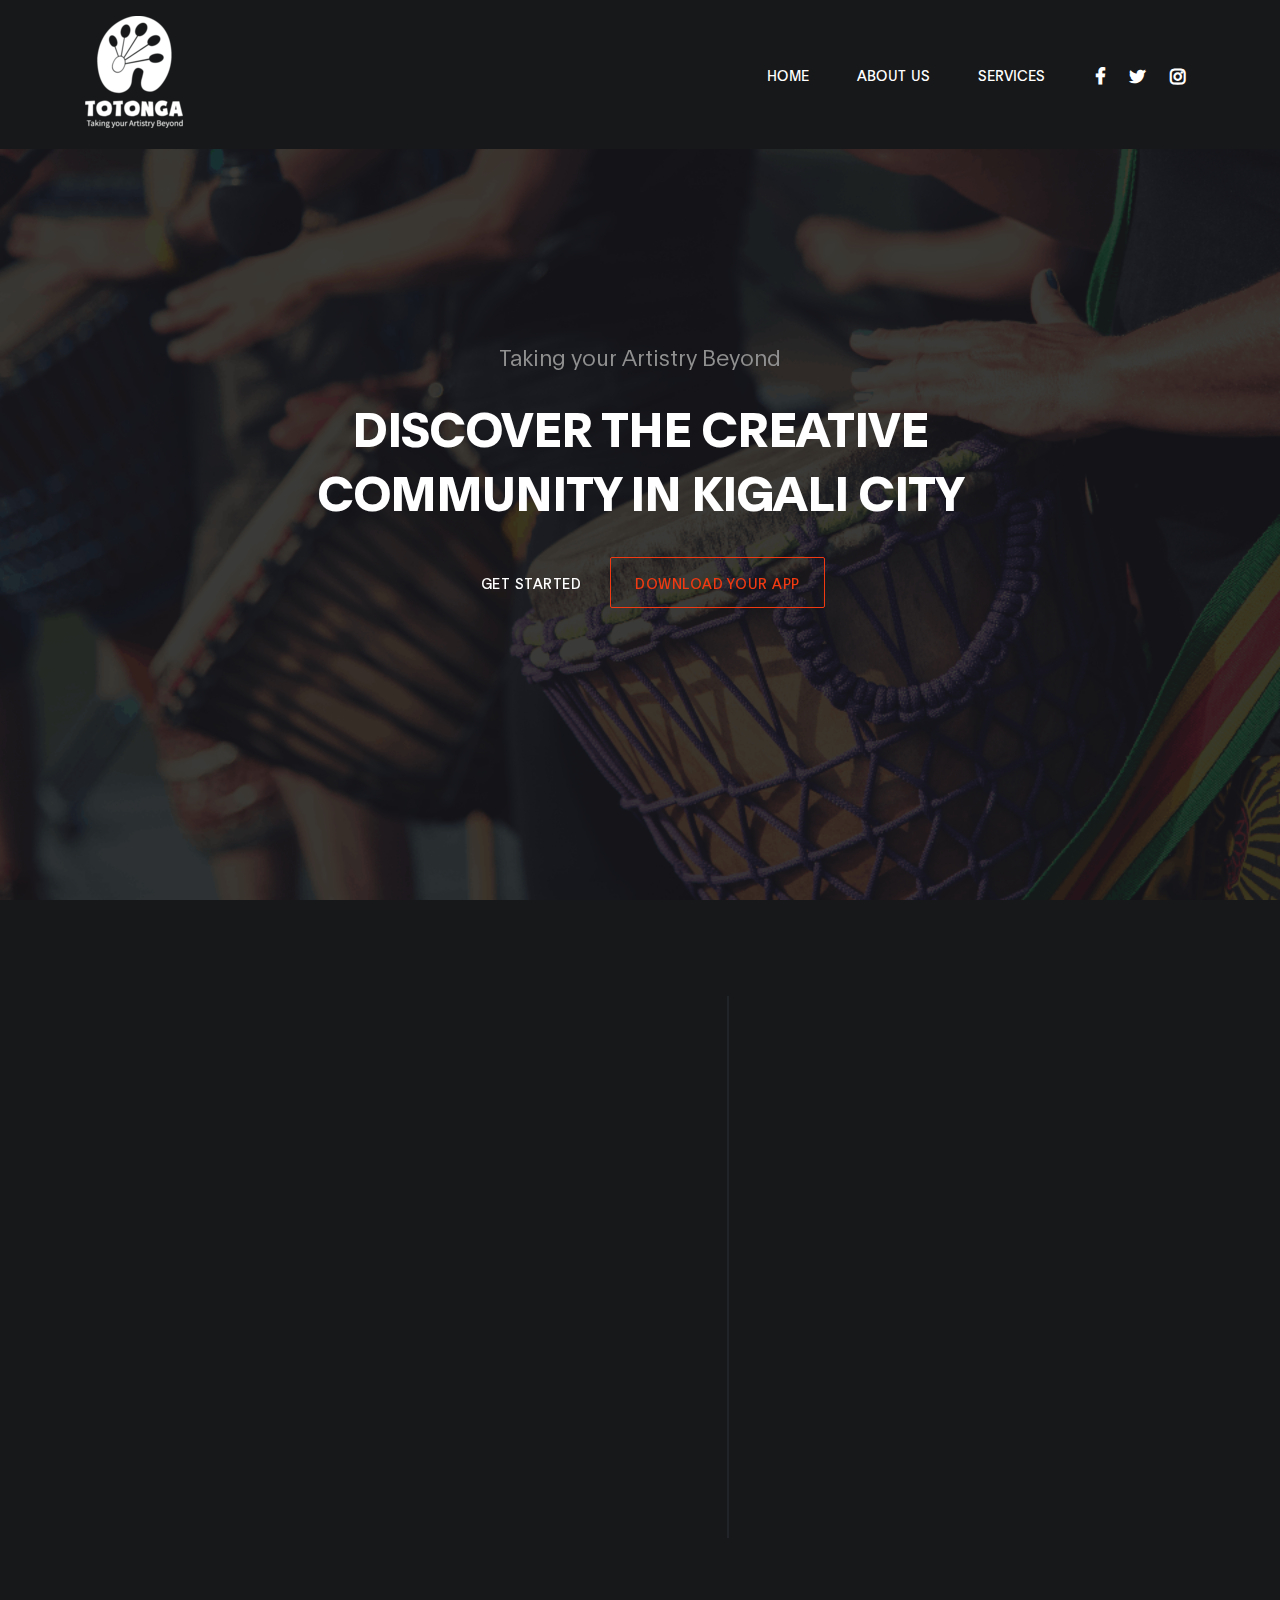
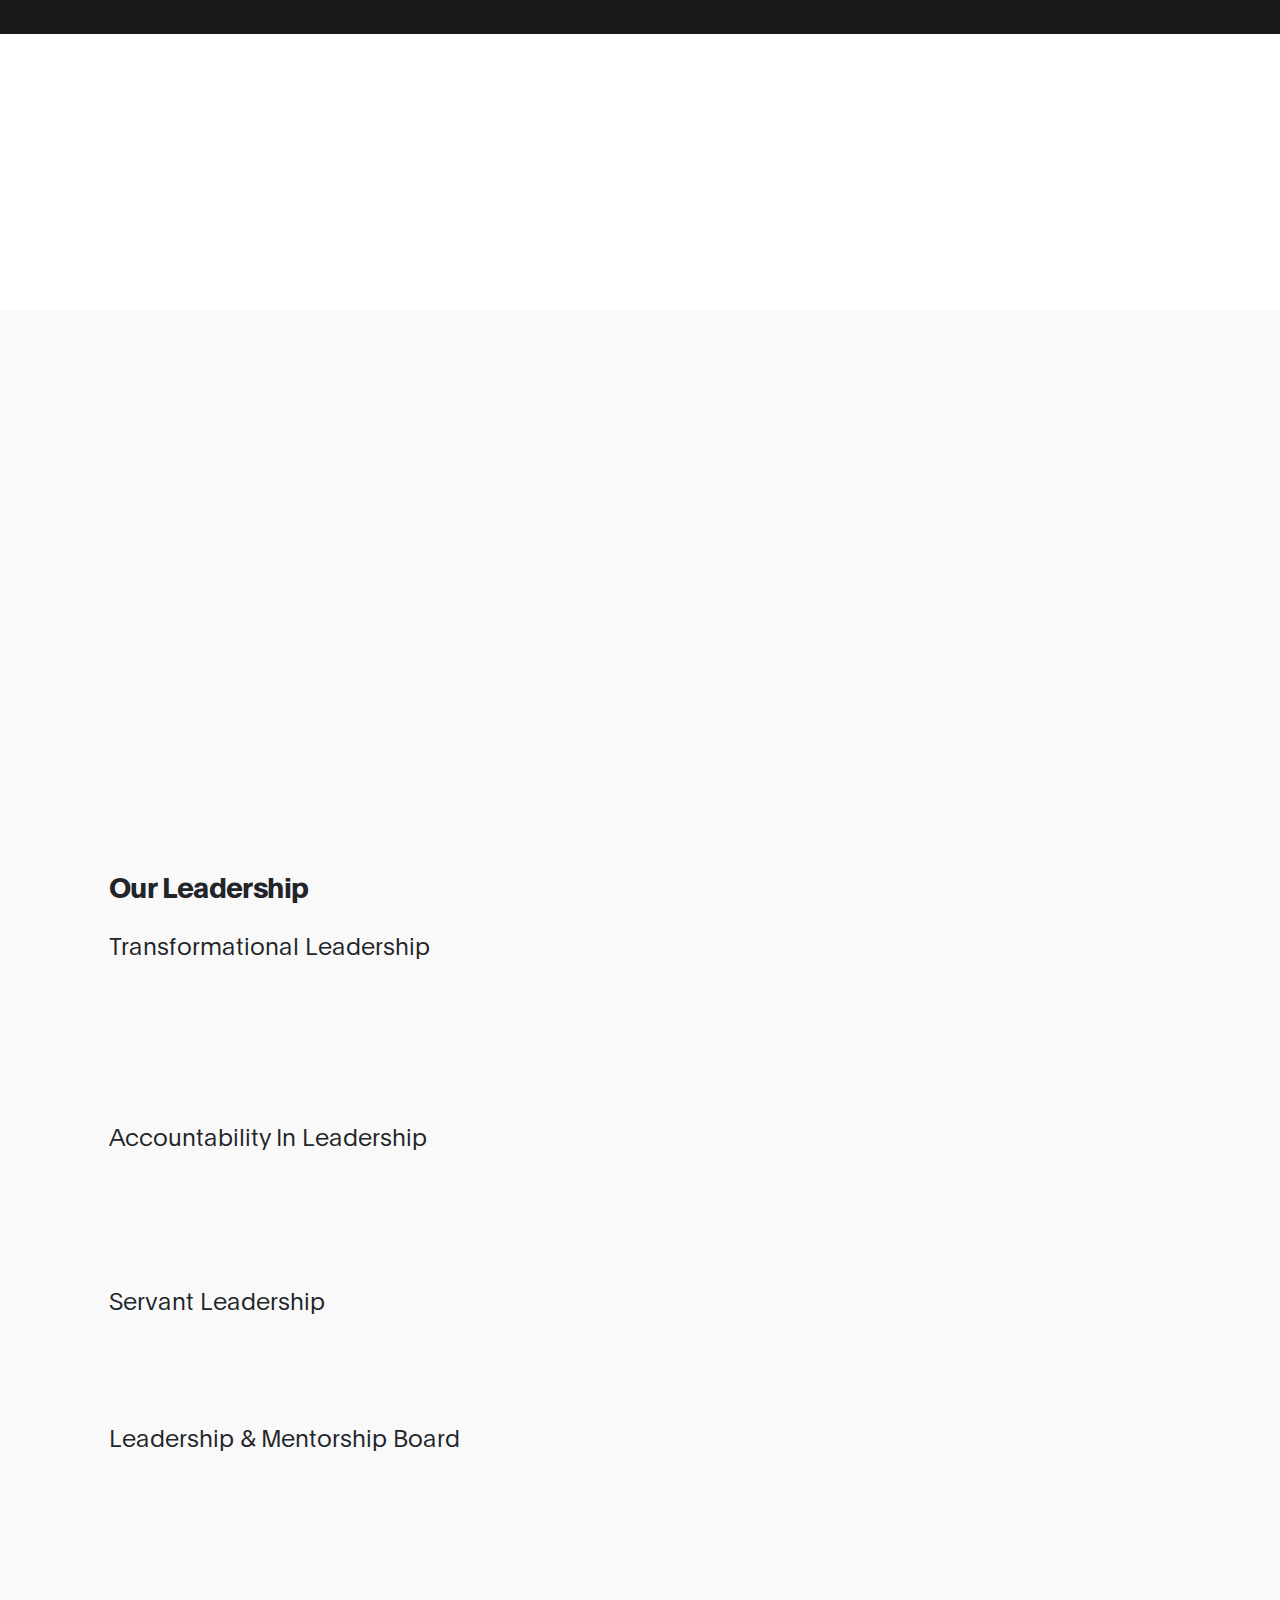
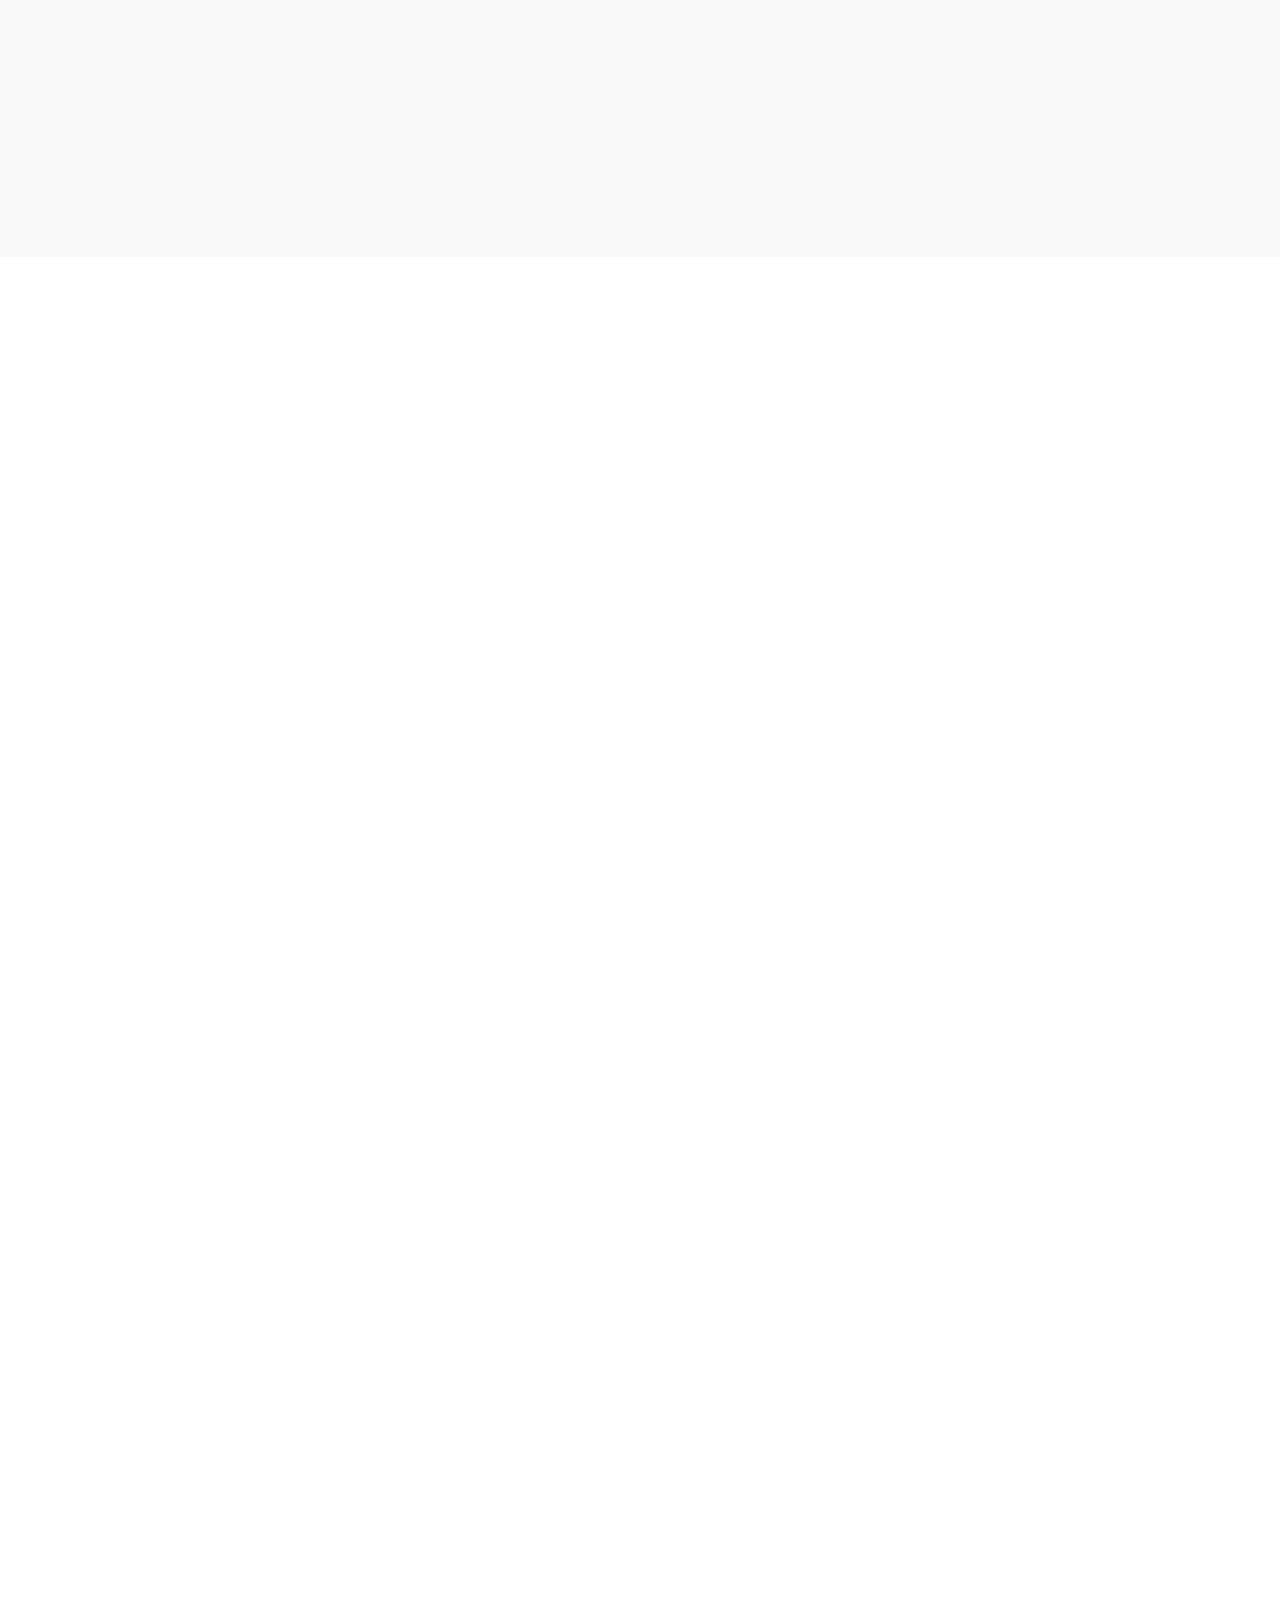
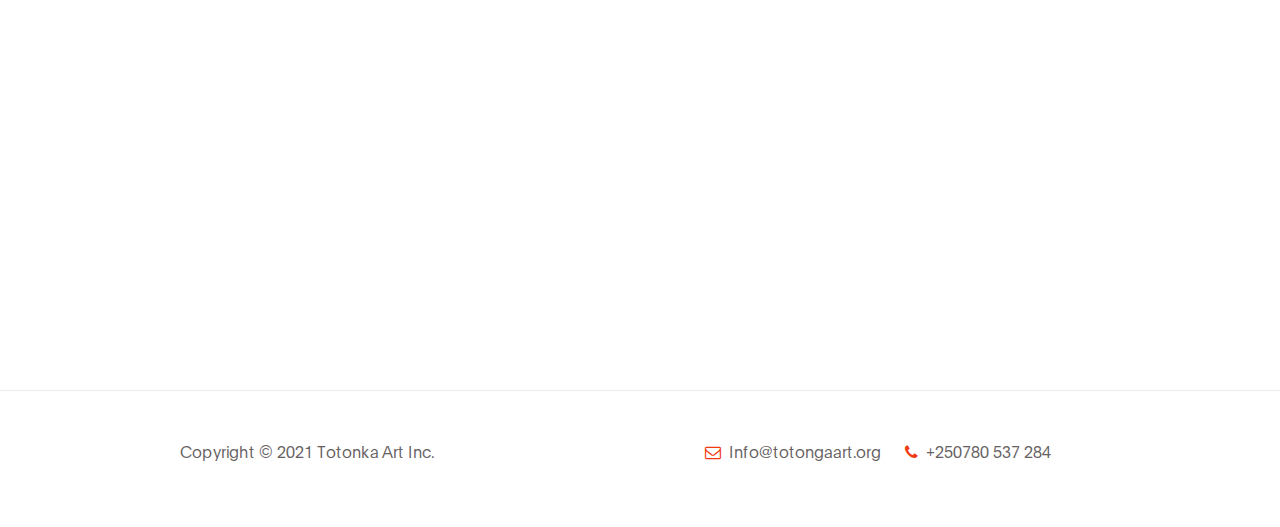
==== commit 8368cfe9: "new files" ====
--- a/about.html
+++ b/about.html
@@ -152,13 +152,7 @@
                 <div class="class-info">
                     <center>
                         <h3 class="mb-1">History</h3>
-                        <p class="mt-3">When our ( CEO - Albert Paul Moifula) landed on the shores of Kigali Rwanda in
-                            (2018) he found out that accessing information about the creative art in Rwanda was not on
-                            easy display. He could not connect with the more extensive community of creatives in Rwanda.
-                            In pursuit of changing this narrative, Albert puts together a team to build an app that will
-                            provide information about all kinds of art in Rwanda. By 2020 the team was ready to launch
-                            the Totonga Art idea and started operations in Rwanda and Sierra Leone. With this tech base
-                            solution, our team is looking forward to digitizing the creative art industry of Africa.
+                        <p class="mt-3">When our ( CEO - Albert Paul Moifula) landed on the shores of Kigali Rwanda in (2018) he found out that accessing information about the creative art industry in Rwanda was difficult. He could not connect with the more extensive community of creatives in Rwanda. In  pursuit of changing this narrative, Albert later met Arthos and together they decided to digitized the creative art industry by building tech products for artistries in Africa. By 2020 the team was ready to launch the Totonga Art idea and started operations in Rwanda.
                         </p>
                         <a href="#" class="btn custom-btn bg-color mt-3" data-target="_parent">Learn More</a>
                     </center>
@@ -225,7 +219,7 @@
                         </div>
                     </div>
                     <div class="team-thumb">
-                        <a href="kaja.html"><img src="images/team/keja.jpg" class="img-fluid" alt="Trainer"></a>
+                        <a href="kaja.html"><img src="images/team/kaja2.jpg" class="img-fluid" alt="Trainer"></a>
 
                         <div class="team-info d-flex flex-column">
 
@@ -257,7 +251,7 @@
                 <div class="mr-lg-auto mt-5 mt-lg-0 mt-md-0 col-lg-3 col-md-6 col-12" data-aos="fade-up"
                     data-aos-delay="800">
                     <div class="team-thumb">
-                        <a href="sankoh.html"><img src="images/team/athos.jpg" class="img-fluid"
+                        <a href="sankoh.html"><img src="images/team/athos7.jpg" class="img-fluid"
                                 alt="Trainer"></a>
 
                         <div class="team-info d-flex flex-column">
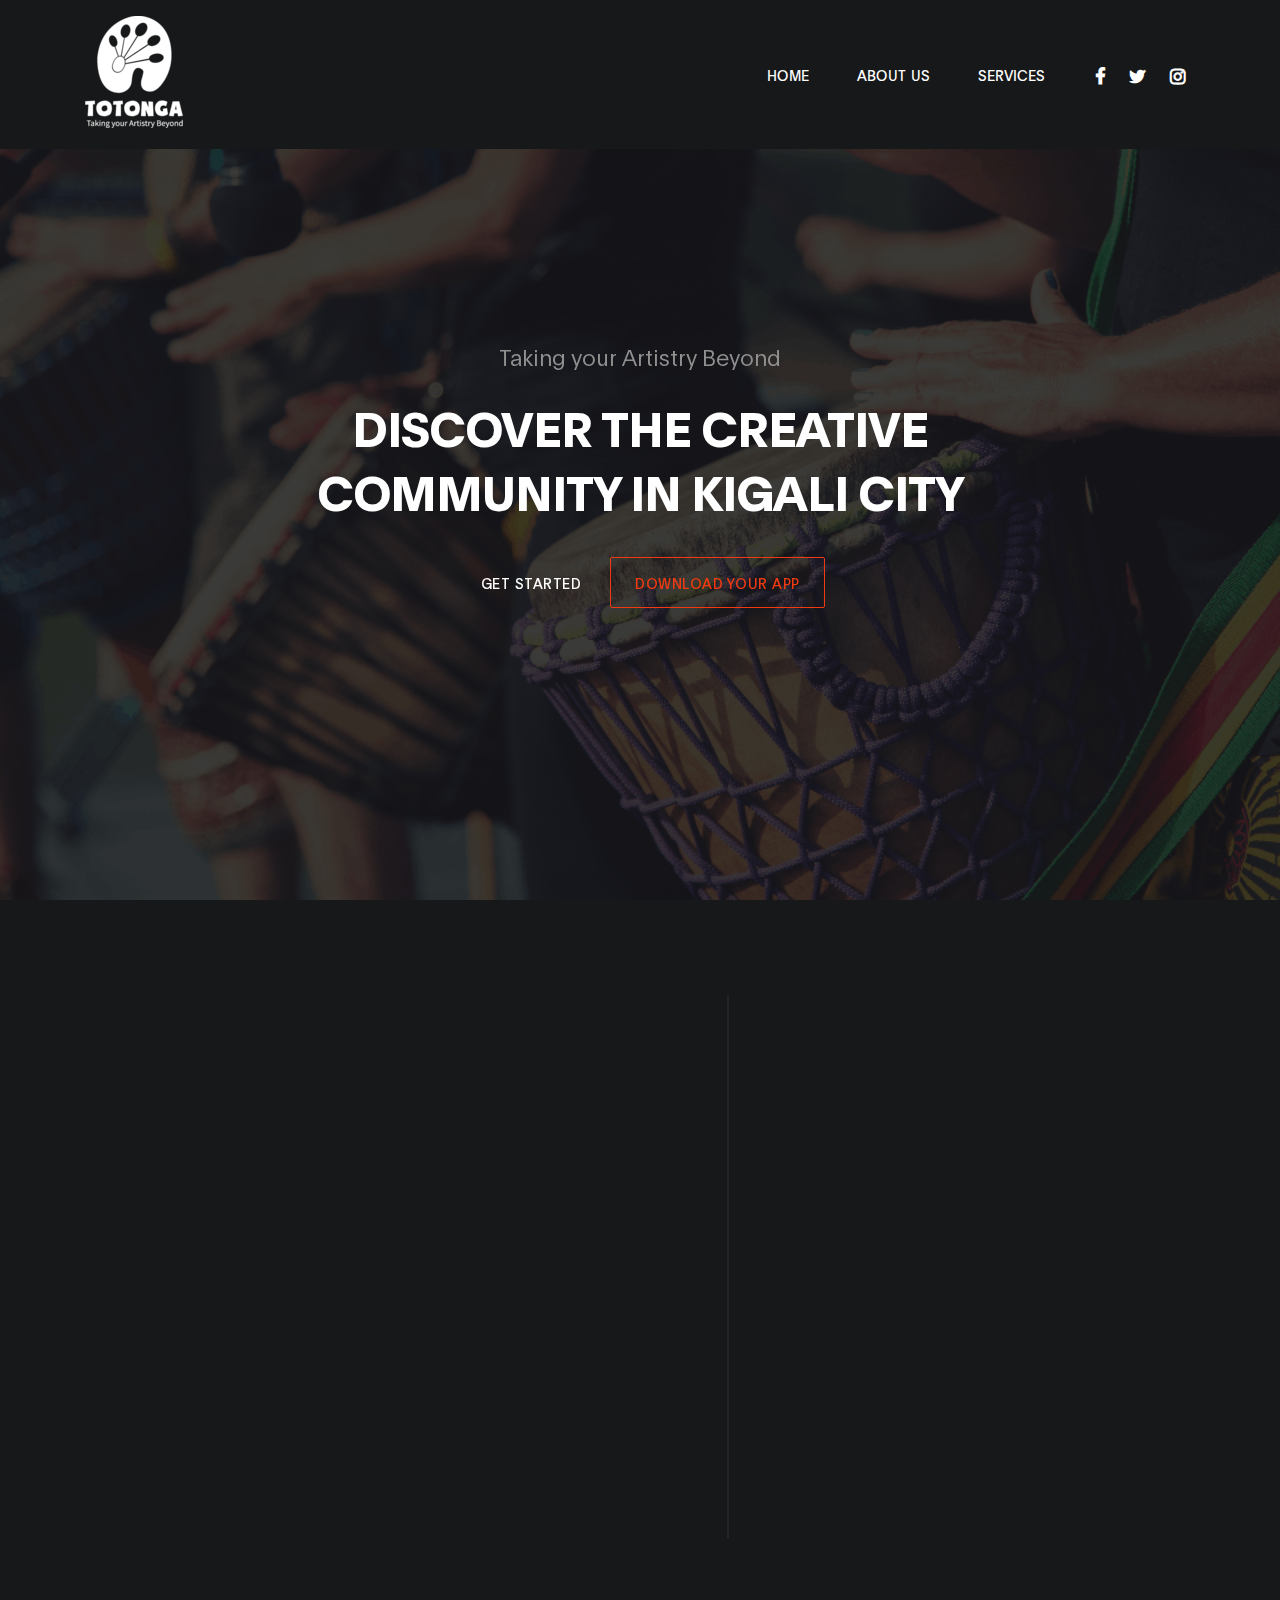
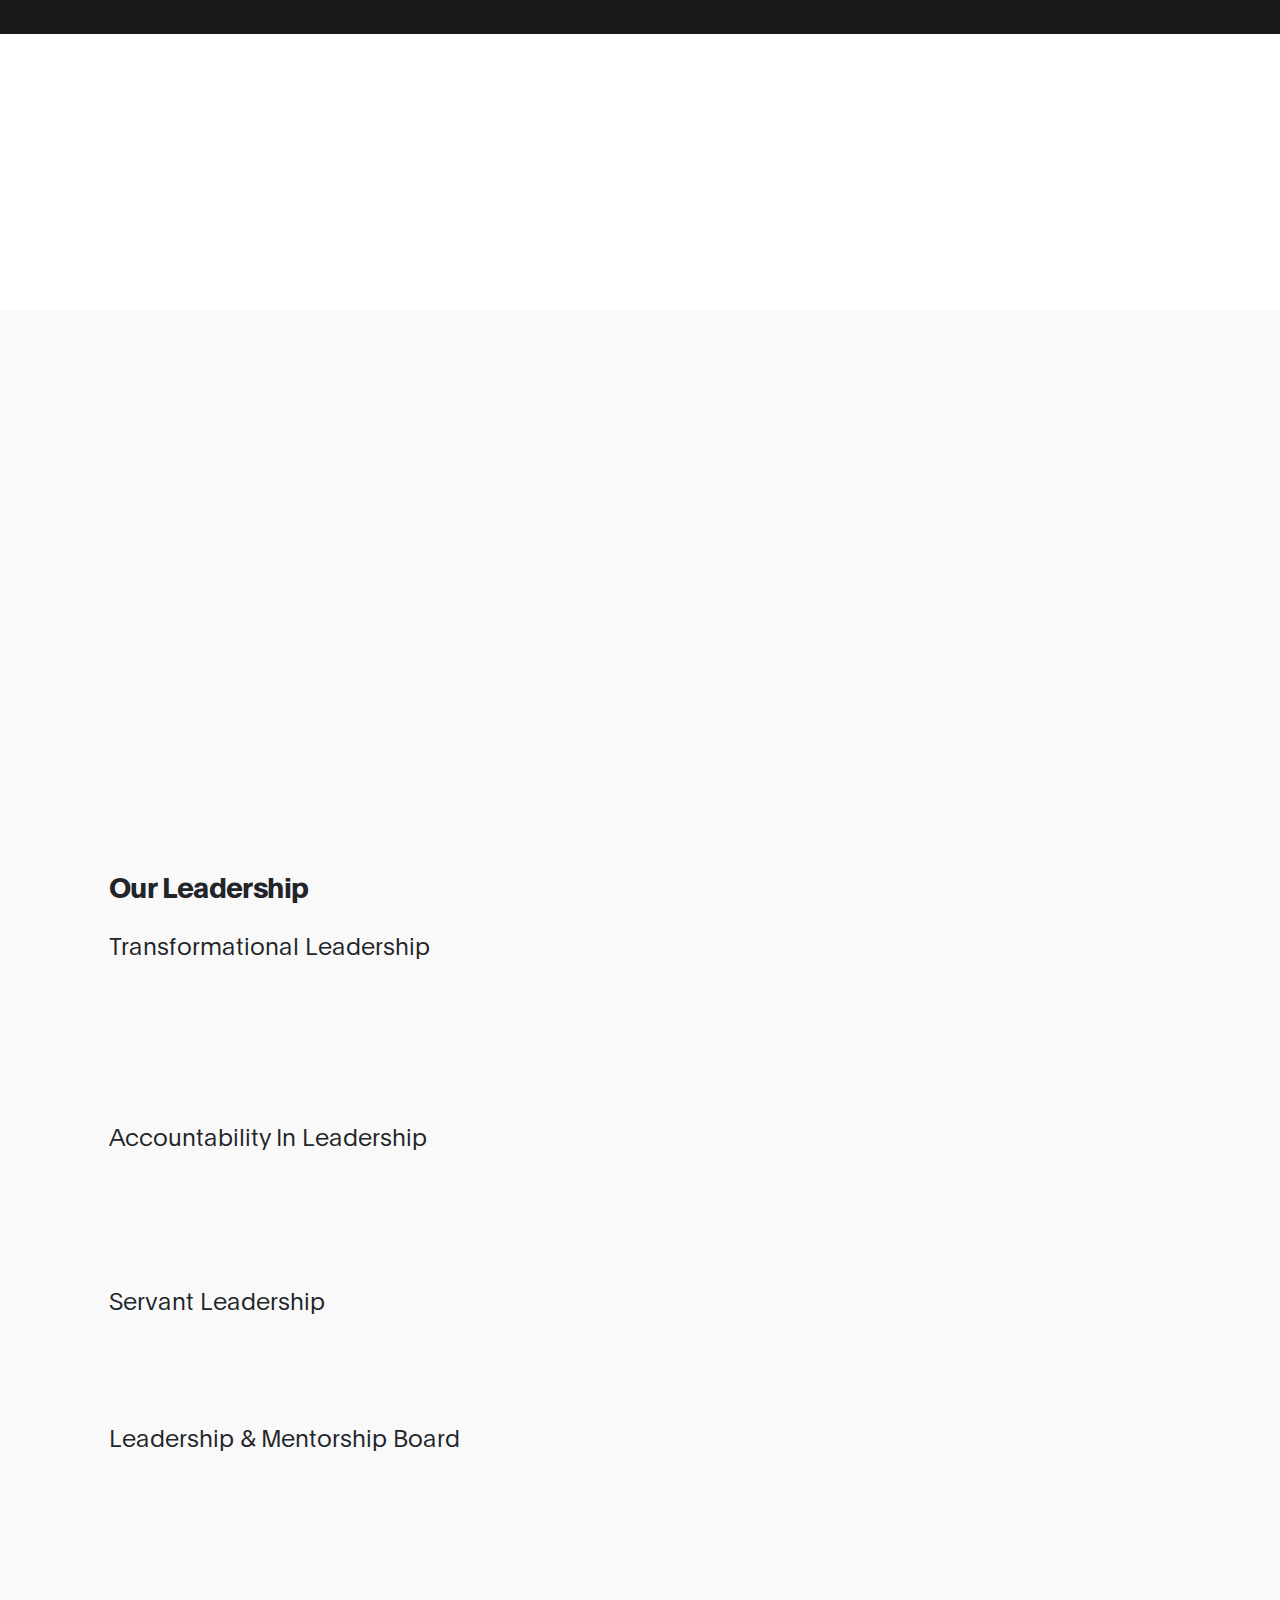
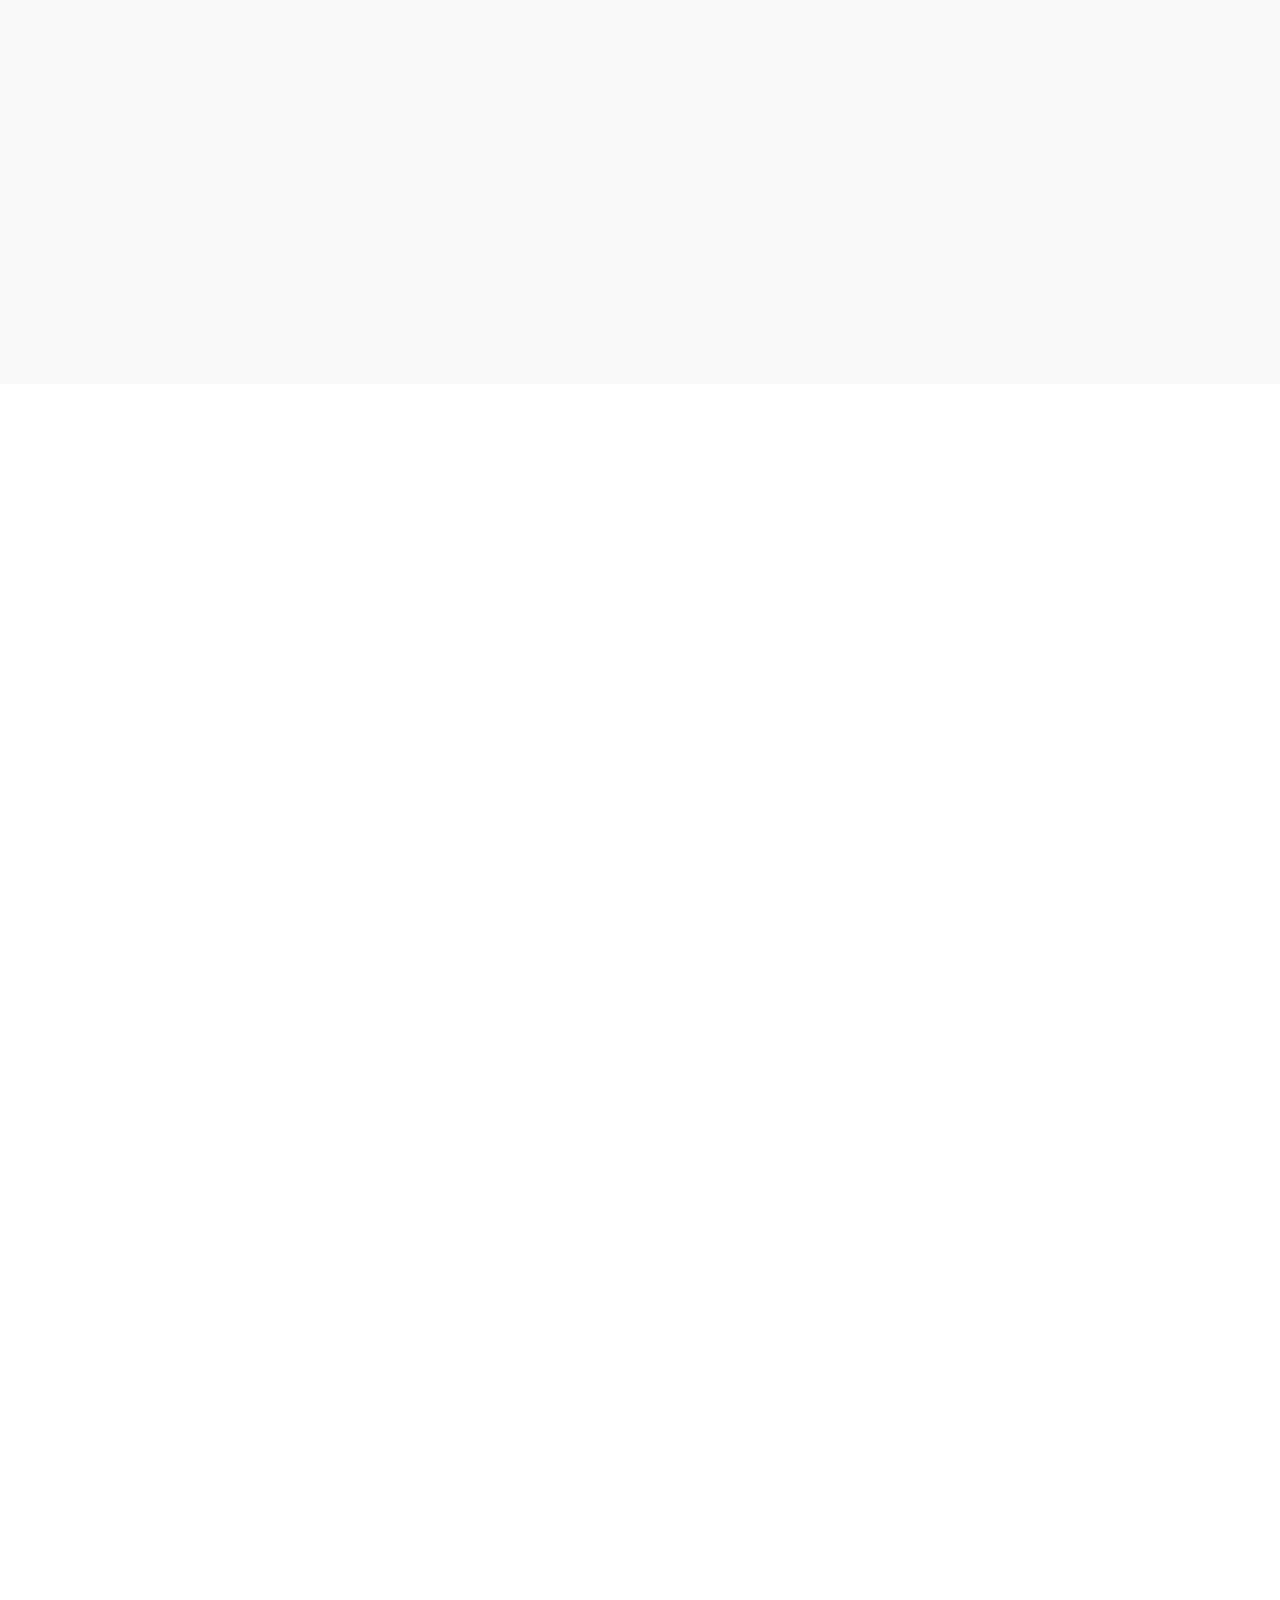
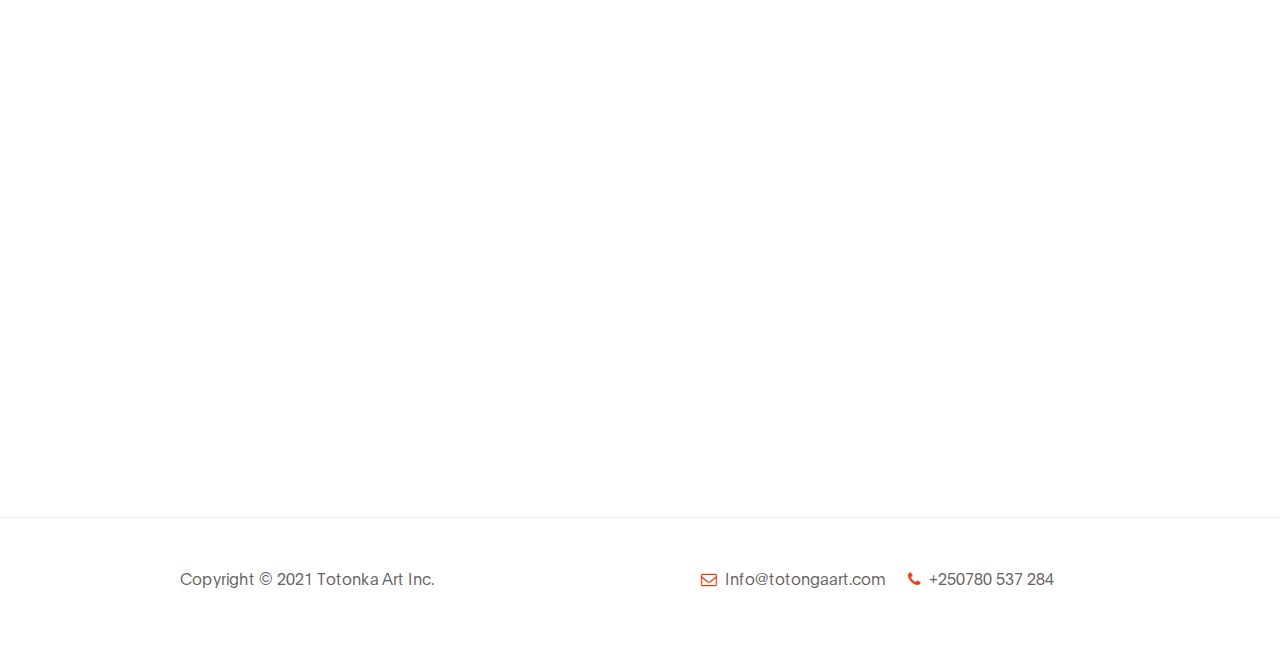
==== commit bed49391: "new files" ====
--- a/about.html
+++ b/about.html
@@ -233,7 +233,7 @@
                         </div>
                     </div>
                     <div class="team-thumb">
-                        <a href="gretta.html"><img src="images/team/gretta.jpg" class="img-fluid" alt="Trainer"></a>
+                        <a href="gretta.html"><img src="images/team/Gretta.jpg" class="img-fluid" alt="Trainer"></a>
 
                         <div class="team-info d-flex flex-column">
 
@@ -281,7 +281,7 @@
                         </div>
                     </div>
                     <div class="team-thumb">
-                        <a href="julius.html"><img src="images/team/julius.png" class="img-fluid"
+                        <a href="julius.html"><img src="images/team/Julius.jpg" class="img-fluid"
                                 alt="Trainer"></a>
 
                         <div class="team-info d-flex flex-column">
@@ -416,7 +416,7 @@
                 <div class="d-flex justify-content-center mx-auto col-lg-5 col-md-7 col-12">
                     <p class="mr-4">
                         <i class="fa fa-envelope-o mr-1"></i>
-                        <a href="mailto:Info@totongaart.org ">Info@totongaart.org </a>
+                        <a href="mailto:Info@totongaart.org ">Info@totongaart.com </a>
                     </p>
 
                     <p><i class="fa fa-phone mr-1"></i> +250780 537 284
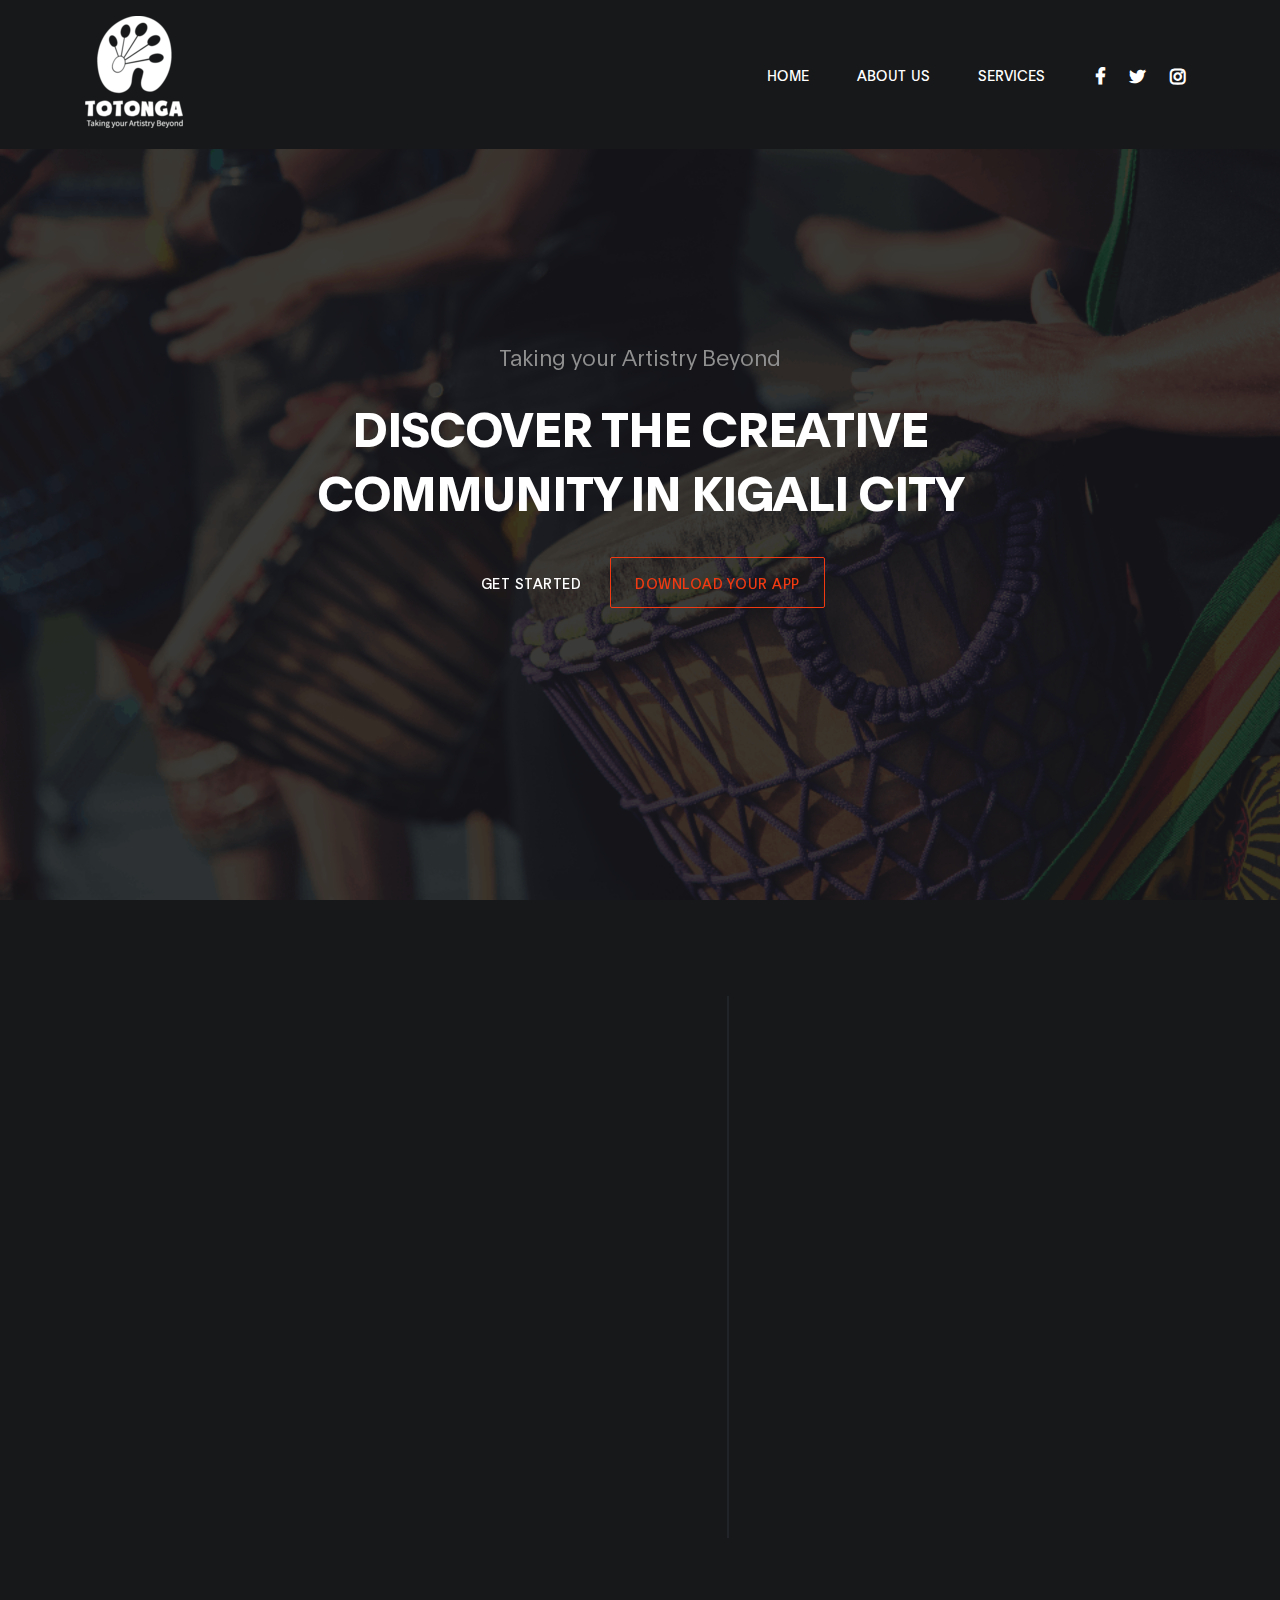
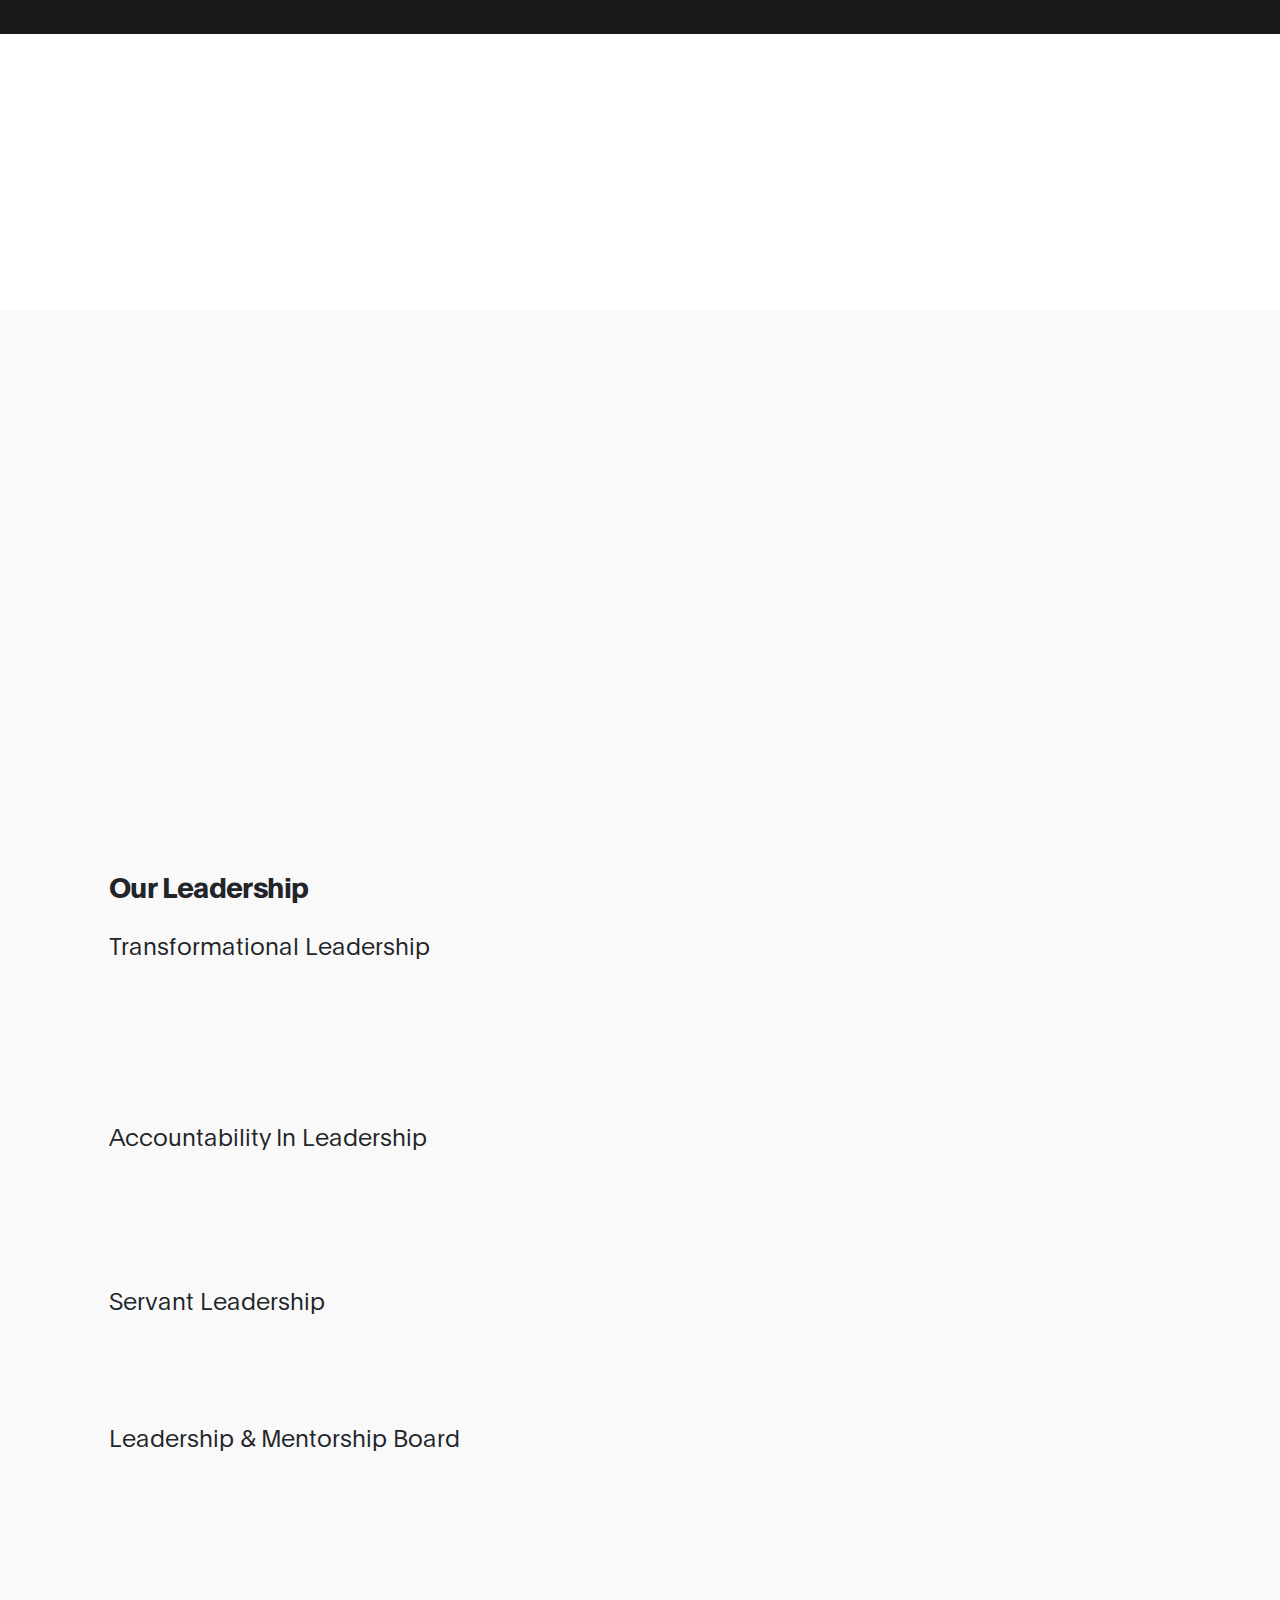
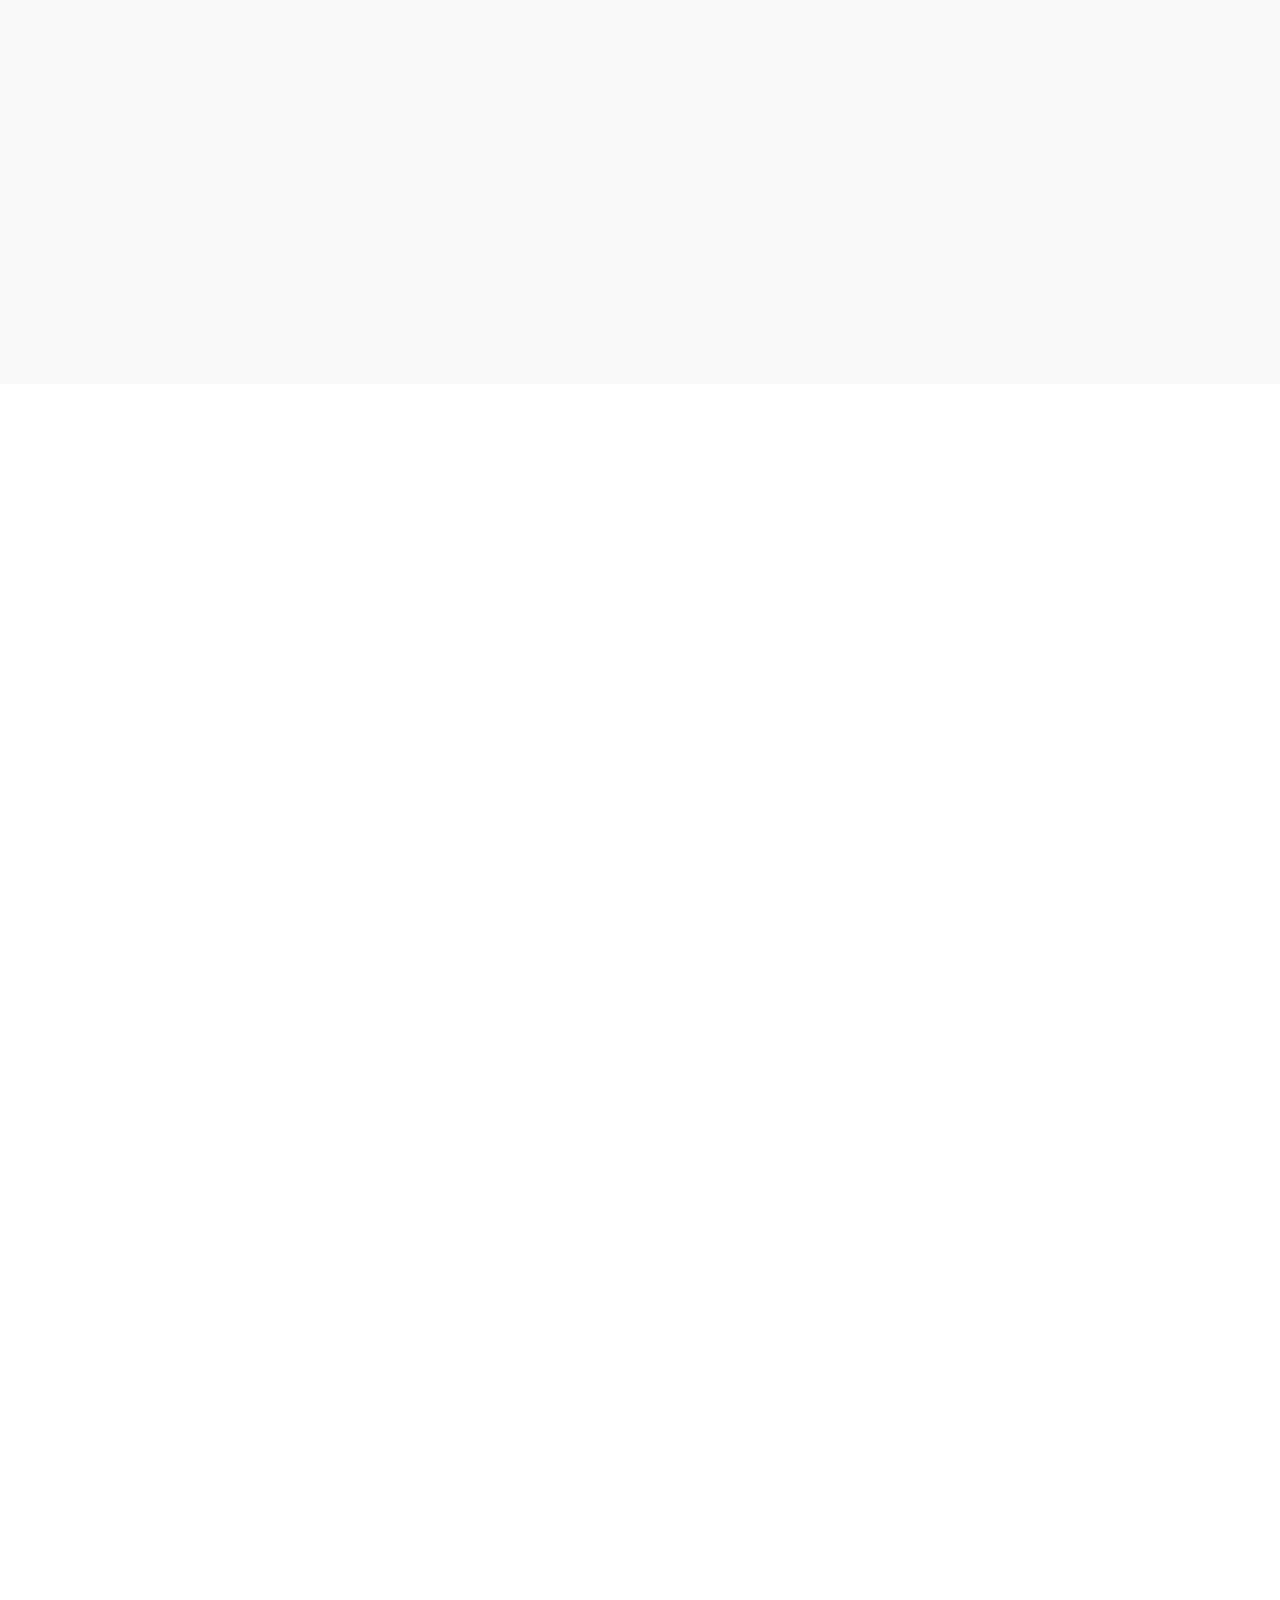
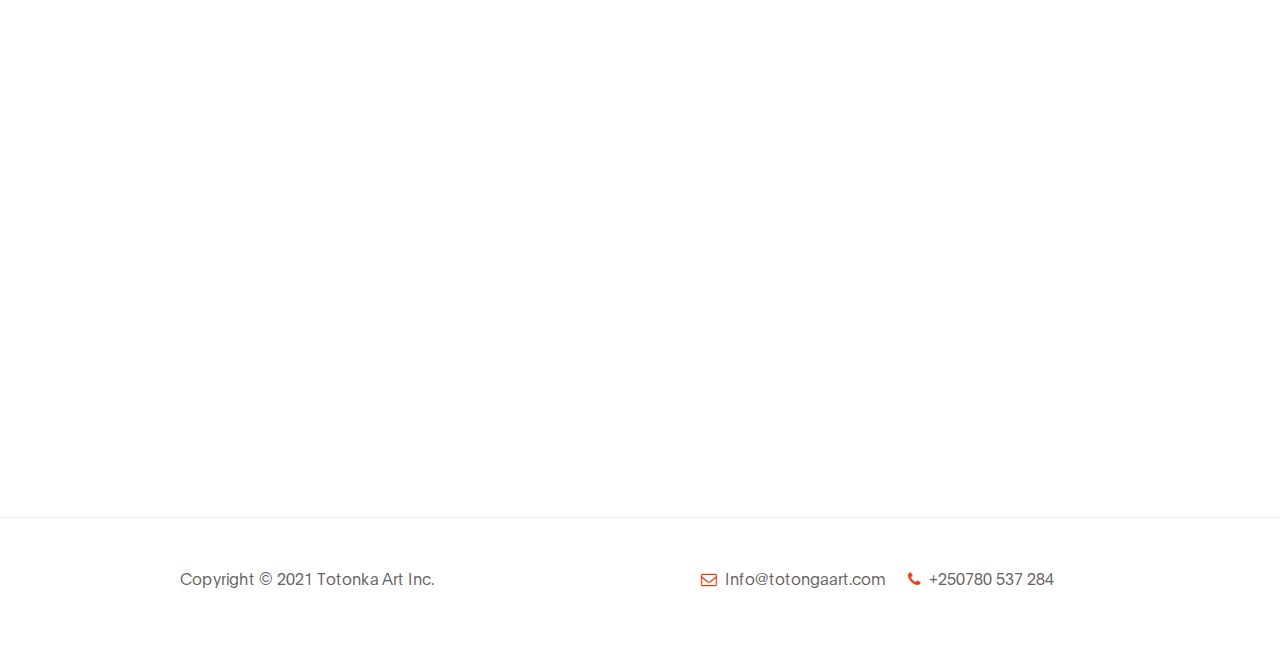
==== commit dffb1c47: "new files" ====
--- a/about.html
+++ b/about.html
@@ -29,8 +29,7 @@
 
             <a class="navbar-brand" href="index.html"><img src="images/logo.png"></a>
 
-            <button class="navbar-toggler" type="button" data-toggle="collapse" data-target="#navbarNav"
-                aria-controls="navbarNav" aria-expanded="false" aria-label="Toggle navigation">
+            <button class="navbar-toggler" type="button" data-toggle="collapse" data-target="#navbarNav" aria-controls="navbarNav" aria-expanded="false" aria-label="Toggle navigation">
                 <span class="navbar-toggler-icon"></span>
             </button>
 
@@ -50,9 +49,15 @@
                 </ul>
 
                 <ul class="social-icon ml-lg-3">
-                    <li><a href="https://www.facebook.com/profile.php?id=100075292253064" class="fa fa-facebook"></a></li>
-                    <li><a href="https://twitter.com/totonga_arts" class="fa fa-twitter"></a></li>
-                    <li><a href="https://www.instagram.com/totongaarts/" class="fa fa-instagram"></a></li>
+                    <li>
+                        <a href="https://www.facebook.com/profile.php?id=100075292253064" class="fa fa-facebook"></a>
+                    </li>
+                    <li>
+                        <a href="https://twitter.com/totonga_arts" class="fa fa-twitter"></a>
+                    </li>
+                    <li>
+                        <a href="https://www.instagram.com/totongaarts/" class="fa fa-instagram"></a>
+                    </li>
                 </ul>
             </div>
 
@@ -73,14 +78,12 @@
 
                         <h6 data-aos="fade-up" data-aos-delay="300">Taking your Artistry Beyond</h6>
 
-                        <h1 class="text-white" data-aos="fade-up" data-aos-delay="500">Discover the Creative Community
-                            in Kigali City</h1>
+                        <h1 class="text-white" data-aos="fade-up" data-aos-delay="500">Discover the Creative Community in Kigali City</h1>
 
                         <a href="#feature" class="btn custom-btn mt-3" data-aos="fade-up" data-aos-delay="600">Get
                             started</a>
 
-                        <a href="#" class="btn custom-btn bordered mt-3" data-aos="fade-up"
-                            data-aos-delay="700">Download your app</a>
+                        <a href="#" class="btn custom-btn bordered mt-3" data-aos="fade-up" data-aos-delay="700">Download your app</a>
 
                     </div>
                 </div>
@@ -99,17 +102,12 @@
 
                     <h6 class="mb-4 text-white" data-aos="fade-up"> About Us </h6>
 
-                    <p data-aos="fade-up" data-aos-delay="200">Totonga Art is a tech-based solution that focuses on
-                        creating a single digital business space for emerging creatives in Rwanda and Sierra Leone. Our
-                        product is a directory/database that provides our customers with all the information they need
-                        for artistry in the specific country. We look forward to integrating modern day technology with
-                        art while creating a hybrid where both disciplines will benefit the broader creative community
-                        in Afrika.
-
-                    </p>
-
-                    <a href="#" class="btn custom-btn bg-color mt-3" data-aos="fade-up" data-aos-delay="300"
-                        data-toggle="modal" data-target="#membershipForm">Become a member today</a>
+                    <p data-aos="fade-up" data-aos-delay="200">Totonga Art is a tech-based solution that focuses on creating a single digital business space for emerging creatives in Rwanda and Sierra Leone. Our product is a directory/database that provides our customers with all the information
+                        they need for artistry in the specific country. We look forward to integrating modern day technology with art while creating a hybrid where both disciplines will benefit the broader creative community in Afrika.
+
+                    </p>
+
+                    <a href="#" class="btn custom-btn bg-color mt-3" data-aos="fade-up" data-aos-delay="300" data-toggle="modal" data-target="#membershipForm">Become a member today</a>
                 </div>
 
                 <div class="mr-lg-auto mt-3 col-lg-4 col-md-6 col-12">
@@ -117,20 +115,16 @@
                         <div>
 
                             <h2 class="mb-4 text-white" data-aos="fade-up" data-aos-delay="500">Mission</h2>
-                            <p data-aos="fade-up" data-aos-delay="800">Using our tech based product
-                                to guide emerging creatives into maximizing their fullest potentials and equipping them
-                                with the right, production and distribution tools needed for their artistry.</p>
+                            <p data-aos="fade-up" data-aos-delay="800">Using our tech based product to guide emerging creatives into maximizing their fullest potentials and equipping them with the right, production and distribution tools needed for their artistry.</p>
 
                             <h2 class="mb-4 text-white" data-aos="fade-up" data-aos-delay="500">Vision</h2>
 
-                            <p data-aos="fade-up" data-aos-delay="800">“Building a creative
-                                art industry that embraces digital technology in Afrika”</p>
+                            <p data-aos="fade-up" data-aos-delay="800">“Building a creative art industry that embraces digital technology in Afrika”</p>
 
                             <h2 class="mb-4 text-white" data-aos="fade-up" data-aos-delay="500">Philosophy
                             </h2>
 
-                            <p data-aos="fade-up" data-aos-delay="800">We believe that technology can be used to grow
-                                artistry </p>
+                            <p data-aos="fade-up" data-aos-delay="800">We believe that technology can be used to grow artistry </p>
                         </div>
                     </div>
                 </div>
@@ -152,7 +146,9 @@
                 <div class="class-info">
                     <center>
                         <h3 class="mb-1">History</h3>
-                        <p class="mt-3">When our ( CEO - Albert Paul Moifula) landed on the shores of Kigali Rwanda in (2018) he found out that accessing information about the creative art industry in Rwanda was difficult. He could not connect with the more extensive community of creatives in Rwanda. In  pursuit of changing this narrative, Albert later met Arthos and together they decided to digitized the creative art industry by building tech products for artistries in Africa. By 2020 the team was ready to launch the Totonga Art idea and started operations in Rwanda.
+                        <p class="mt-3">When our ( CEO - Albert Paul Moifula) landed on the shores of Kigali Rwanda in (2018) he found out that accessing information about the creative art industry in Rwanda was difficult. He could not connect with the more extensive
+                            community of creatives in Rwanda. In pursuit of changing this narrative, Albert later met Arthos and together they decided to digitized the creative art industry by building tech products for artistries in Africa. By 2020 the
+                            team was ready to launch the Totonga Art idea and started operations in Rwanda.
                         </p>
                         <a href="#" class="btn custom-btn bg-color mt-3" data-target="_parent">Learn More</a>
                     </center>
@@ -168,33 +164,25 @@
                 <div class="mt-lg-5 mb-lg-0 mb-4 col-lg-5 col-md-10 mx-auto col-12">
                     <h2 class="mb-4" data-aos="fade-up" data-aos-delay="300">Our Team</h2>
 
-                    <p data-aos="fade-up" data-aos-delay="400">Totonga Art is a tech-based solution that focuses on
-                        creating a single digital business space for emerging creatives in Rwanda and Sierra Leone. Our
-                        product is a directory/Database that provides our customers with all the information they need
-                        for artistry in the specific country.
-                    </p>
-                    <p data-aos="fade-up" data-oas-delays="400">We look forward to integrating modern day technology
-                        with art while creating a hybrid where both disciplines will benefit the broader creative
-                        community in Afrika.
+                    <p data-aos="fade-up" data-aos-delay="400">Totonga Art is a tech-based solution that focuses on creating a single digital business space for emerging creatives in Rwanda and Sierra Leone. Our product is a directory/Database that provides our customers with all the information
+                        they need for artistry in the specific country.
+                    </p>
+                    <p data-aos="fade-up" data-oas-delays="400">We look forward to integrating modern day technology with art while creating a hybrid where both disciplines will benefit the broader creative community in Afrika.
                     </p>
                     <br>
                     <h3>Our Leadership </h3>
                     <br>
                     <h4>Transformational Leadership</h4>
                     <p data-aos="fade-up" data-aos-delay="500">
-                        At Totonga Art, we apply what is best fit to the benefit of our customers. We constantly keep
-                        our leadership open-minded enough to your feedback while creating a balance between giving your
-                        best product and service at all times.
+                        At Totonga Art, we apply what is best fit to the benefit of our customers. We constantly keep our leadership open-minded enough to your feedback while creating a balance between giving your best product and service at all times.
                     </p>
                     <h4>Accountability In Leadership</h4>
                     <p data-aos="fade-up" data-aos-delay="500">
-                        We are accountable to our customers and partners at all times. We believe actions have
-                        consequences, and our customers are always right!. We must make our customers understand.
+                        We are accountable to our customers and partners at all times. We believe actions have consequences, and our customers are always right!. We must make our customers understand.
                     </p>
                     <h4>Servant Leadership </h4>
                     <p data-aos="fade-up" data-aos-delay="500">
-                        We practice servant leadership at all levels. At totonga art, we relate not only as workers and
-                        co-workers but also as a family because we are family.
+                        We practice servant leadership at all levels. At totonga art, we relate not only as workers and co-workers but also as a family because we are family.
                     </p>
                     <h4>Leadership & Mentorship Board </h4>
                     <p data-aos="fade-up" data-aos-delay="500">
@@ -213,8 +201,12 @@
                             <span>Chief Executive Officer</span>
 
                             <ul class="social-icon mt-3">
-                                <li><a href="#" class="fa fa-twitter"></a></li>
-                                <li><a href="#" class="fa fa-instagram"></a></li>
+                                <li>
+                                    <a href="#" class="fa fa-twitter"></a>
+                                </li>
+                                <li>
+                                    <a href="#" class="fa fa-instagram"></a>
+                                </li>
                             </ul>
                         </div>
                     </div>
@@ -227,8 +219,12 @@
                             <span>Chief Finance Officer</span>
 
                             <ul class="social-icon mt-3">
-                                <li><a href="#" class="fa fa-twitter"></a></li>
-                                <li><a href="#" class="fa fa-instagram"></a></li>
+                                <li>
+                                    <a href="#" class="fa fa-twitter"></a>
+                                </li>
+                                <li>
+                                    <a href="#" class="fa fa-instagram"></a>
+                                </li>
                             </ul>
                         </div>
                     </div>
@@ -241,33 +237,38 @@
                             <span>Chief Marketing Officer</span>
 
                             <ul class="social-icon mt-3">
-                                <li><a href="#" class="fa fa-twitter"></a></li>
-                                <li><a href="#" class="fa fa-instagram"></a></li>
-                            </ul>
-                        </div>
-                    </div>
-                </div>
-
-                <div class="mr-lg-auto mt-5 mt-lg-0 mt-md-0 col-lg-3 col-md-6 col-12" data-aos="fade-up"
-                    data-aos-delay="800">
-                    <div class="team-thumb">
-                        <a href="sankoh.html"><img src="images/team/athos7.jpg" class="img-fluid"
-                                alt="Trainer"></a>
-
-                        <div class="team-info d-flex flex-column">
-
-                            <h3>Athos </h3>
+                                <li>
+                                    <a href="#" class="fa fa-twitter"></a>
+                                </li>
+                                <li>
+                                    <a href="#" class="fa fa-instagram"></a>
+                                </li>
+                            </ul>
+                        </div>
+                    </div>
+                </div>
+
+                <div class="mr-lg-auto mt-5 mt-lg-0 mt-md-0 col-lg-3 col-md-6 col-12" data-aos="fade-up" data-aos-delay="800">
+                    <div class="team-thumb">
+                        <a href="sankoh.html"><img src="images/team/athos1.jpg" class="img-fluid" alt="Trainer"></a>
+
+                        <div class="team-info d-flex flex-column">
+
+                            <h3>Arthos </h3>
                             <span>Chief Tech Officer</span>
 
                             <ul class="social-icon mt-3">
-                                <li><a href="#" class="fa fa-instagram"></a></li>
-                                <li><a href="#" class="fa fa-facebook"></a></li>
-                            </ul>
-                        </div>
-                    </div>
-                    <div class="team-thumb">
-                        <a href="arnaud.html"><img src="images/team/arnold.jpg" class="img-fluid"
-                                alt="Trainer"></a>
+                                <li>
+                                    <a href="#" class="fa fa-instagram"></a>
+                                </li>
+                                <li>
+                                    <a href="#" class="fa fa-facebook"></a>
+                                </li>
+                            </ul>
+                        </div>
+                    </div>
+                    <div class="team-thumb">
+                        <a href="arnaud.html"><img src="images/team/arnold.jpg" class="img-fluid" alt="Trainer"></a>
 
                         <div class="team-info d-flex flex-column">
 
@@ -275,14 +276,17 @@
                             <span>Chief Operationg Officer</span>
 
                             <ul class="social-icon mt-3">
-                                <li><a href="#" class="fa fa-instagram"></a></li>
-                                <li><a href="#" class="fa fa-facebook"></a></li>
-                            </ul>
-                        </div>
-                    </div>
-                    <div class="team-thumb">
-                        <a href="julius.html"><img src="images/team/Julius.jpg" class="img-fluid"
-                                alt="Trainer"></a>
+                                <li>
+                                    <a href="#" class="fa fa-instagram"></a>
+                                </li>
+                                <li>
+                                    <a href="#" class="fa fa-facebook"></a>
+                                </li>
+                            </ul>
+                        </div>
+                    </div>
+                    <div class="team-thumb">
+                        <a href="julius.html"><img src="images/team/Julius.jpg" class="img-fluid" alt="Trainer"></a>
 
                         <div class="team-info d-flex flex-column">
 
@@ -290,8 +294,12 @@
                             <span>Company' Secretary </span>
 
                             <ul class="social-icon mt-3">
-                                <li><a href="#" class="fa fa-instagram"></a></li>
-                                <li><a href="#" class="fa fa-facebook"></a></li>
+                                <li>
+                                    <a href="#" class="fa fa-instagram"></a>
+                                </li>
+                                <li>
+                                    <a href="#" class="fa fa-facebook"></a>
+                                </li>
                             </ul>
                         </div>
                     </div>
@@ -313,16 +321,13 @@
 
                 <div class="col-lg-4 col-md-6 col-12" data-aos="fade-up" data-aos-delay="400">
                     <div class="class-thumb">
-                        <img src="images/class/dessiminate.png" class="img-fluid" alt="Class">
+                        <img src="images/team/give.jpg" class="img-fluid" alt="Class">
 
                         <div class="class-info">
                             <h3 class="mb-1">We Give Info
                             </h3>
-                            <p class="mt-3">Our Product gives information on almost all creative activities in Kigali,
-                                Rwanda, and Freetown, Sierra Leone. Once a customer login into our app or platform, they
-                                will access comprehensive data on Production Houses, Art Centers, Fashion Companies,
-                                Film Makers & Producers, Instrumentalists, Studios, Sound Engineers & Producers,
-                                Cinematographers & More.
+                            <p class="mt-3">Our product gives information on almost all creative activities in Kigali, Rwanda, and Freetown, Sierra Leone. Once a customer login into our app or platform, they will access comprehensive data on Production Houses, Art Centers,
+                                Fashion Companies, Film Makers & Producers, Instrumentalists, Studios, Sound Engineers & Producers, Cinematographers & More.
                             </p>
                         </div>
                     </div>
@@ -330,16 +335,13 @@
 
                 <div class="mt-5 mt-lg-0 mt-md-0 col-lg-4 col-md-6 col-12" data-aos="fade-up" data-aos-delay="500">
                     <div class="class-thumb">
-                        <img src="images/class/brand.jpg" class="img-fluid" alt="Class">
+                        <img src="images/team/receive.jpg" class="img-fluid" alt="Class">
 
                         <div class="class-info">
                             <h3 class="mb-1">We Receive Info</h3>
 
-                            <p class="mt-3">Our product can only give what we have!. We collect data on almost all
-                                creative activities ranging from Production Houses, Art Centers, Fashion Companies, Film
-                                Makers & Producers, Instrumentalists, Studios, Sound Engineers & Producers,
-                                Cinematographers & More. We then input that information into our database and make it
-                                generally accessible to our customers.
+                            <p class="mt-3">Our product can only give what we have!. We collect data on almost all creative activities ranging from Production Houses, Art Centers, Fashion Companies, Film Makers & Producers, Instrumentalists, Studios, Sound Engineers
+                                & Producers, Cinematographers & More. We then input that information into our database and make it generally accessible to our customers.
                             </p>
                         </div>
                     </div>
@@ -347,14 +349,12 @@
 
                 <div class="mt-5 mt-lg-0 col-lg-4 col-md-6 col-12" data-aos="fade-up" data-aos-delay="600">
                     <div class="class-thumb">
-                        <img src="images/class/pic.jpg" class="img-fluid" alt="Class">
+                        <img src="images/team/dessiminate.jpg" class="img-fluid" alt="Class">
 
                         <div class="class-info">
                             <h3 class="mb-1">We disseminate Info</h3>
 
-                            <p class="mt-3">Once you become a customer of Totonga Art, we genuinely promote your
-                                business at all levels. We use all our social media channels to promote your art,
-                                including branding and promotion from our official YOUTUBE and App subscription
+                            <p class="mt-3">Once you become a customer of Totonga Art, we genuinely promote your business at all levels. We use all our social media channels to promote your art, including branding and promotion from our official YOUTUBE and App subscription
                                 channels. </p>
                         </div>
                     </div>
@@ -374,8 +374,7 @@
                 <div class="ml-auto col-lg-5 col-md-6 col-12">
                     <h2 class="mb-4 pb-2" data-aos="fade-up" data-aos-delay="200">Feel free to ask anything</h2>
 
-                    <form action="#" method="post" class="contact-form webform" data-aos="fade-up" data-aos-delay="400"
-                        role="form">
+                    <form action="#" method="post" class="contact-form webform" data-aos="fade-up" data-aos-delay="400" role="form">
                         <input type="text" class="form-control" name="cf-name" placeholder="Name">
 
                         <input type="email" class="form-control" name="cf-email" placeholder="Email">
@@ -390,13 +389,29 @@
                 <div class="mx-auto mt-4 mt-lg-0 mt-md-0 col-lg-5 col-md-6 col-12">
                     <h2 class="mb-4" data-aos="fade-up" data-aos-delay="600">Where you can <span>find us</span></h2>
 
-                    <p data-aos="fade-up" data-aos-delay="800"><i class="fa fa-map-marker mr-1"></i> KG 601 St,#41,
-                        Remera, Kigali, Rwanda.</p>
+                    <p data-aos="fade-up" data-aos-delay="800"><i class="fa fa-map-marker mr-1"></i> KG 601 St,#41, Remera, Kigali, Rwanda.</p>
 
                     <div class="google-map" data-aos="fade-up" data-aos-delay="900">
-                        <iframe
-                            src="https://www.google.com/maps/embed?pb=!1m18!1m12!1m3!1d15949.83409167299!2d30.115032818904776!3d-1.970696927012453!2m3!1f0!2f0!3f0!3m2!1i1024!2i768!4f13.1!3m3!1m2!1s0x19dca7b0a3c391f5%3A0x22cc83060ed1bf2c!2sKabeza%2C%20Kigali!5e0!3m2!1sen!2srw!4v1640179967118!5m2!1sen!2srw"
-                            width="1920" height="250" frameborder="0" style="border:0;" allowfullscreen=""></iframe>
+                        <div class="mapouter">
+                            <div class="gmap_canvas"><iframe width="1920" height="250" id="gmap_canvas" src="https://maps.google.com/maps?q=remera,%20rwanda&t=&z=11&ie=UTF8&iwloc=&output=embed" frameborder="0" scrolling="no" marginheight="0" marginwidth="0"></iframe>
+                                <style>
+                                    .mapouter {
+                                        position: relative;
+                                        text-align: right;
+                                        height: 250px;
+                                        width: 1920px;
+                                    }
+                                </style><a href="https://www.embedgooglemap.net">google map on website</a>
+                                <style>
+                                    .gmap_canvas {
+                                        overflow: hidden;
+                                        background: none!important;
+                                        height: 250px;
+                                        width: 400px;
+                                    }
+                                </style>
+                            </div>
+                        </div>
                     </div>
                 </div>
             </div>
@@ -428,8 +443,7 @@
     </footer>
 
     <!-- Modal -->
-    <div class="modal fade" id="membershipForm" tabindex="-1" role="dialog" aria-labelledby="membershipFormLabel"
-        aria-hidden="true">
+    <div class="modal fade" id="membershipForm" tabindex="-1" role="dialog" aria-labelledby="membershipFormLabel" aria-hidden="true">
         <div class="modal-dialog" role="document">
 
             <div class="modal-content">
@@ -448,11 +462,9 @@
 
                         <input type="email" class="form-control" name="cf-email" placeholder="Johndoe@gmail.com">
 
-                        <input type="tel" class="form-control" name="cf-phone" placeholder="123-456-7890"
-                            pattern="[0-9]{3}-[0-9]{3}-[0-9]{4}" required>
-
-                        <textarea class="form-control" rows="3" name="cf-message"
-                            placeholder="Additional Message"></textarea>
+                        <input type="tel" class="form-control" name="cf-phone" placeholder="123-456-7890" pattern="[0-9]{3}-[0-9]{3}-[0-9]{4}" required>
+
+                        <textarea class="form-control" rows="3" name="cf-message" placeholder="Additional Message"></textarea>
 
                         <button type="submit" class="form-control" id="submit-button" name="submit">Submit
                             Button</button>
